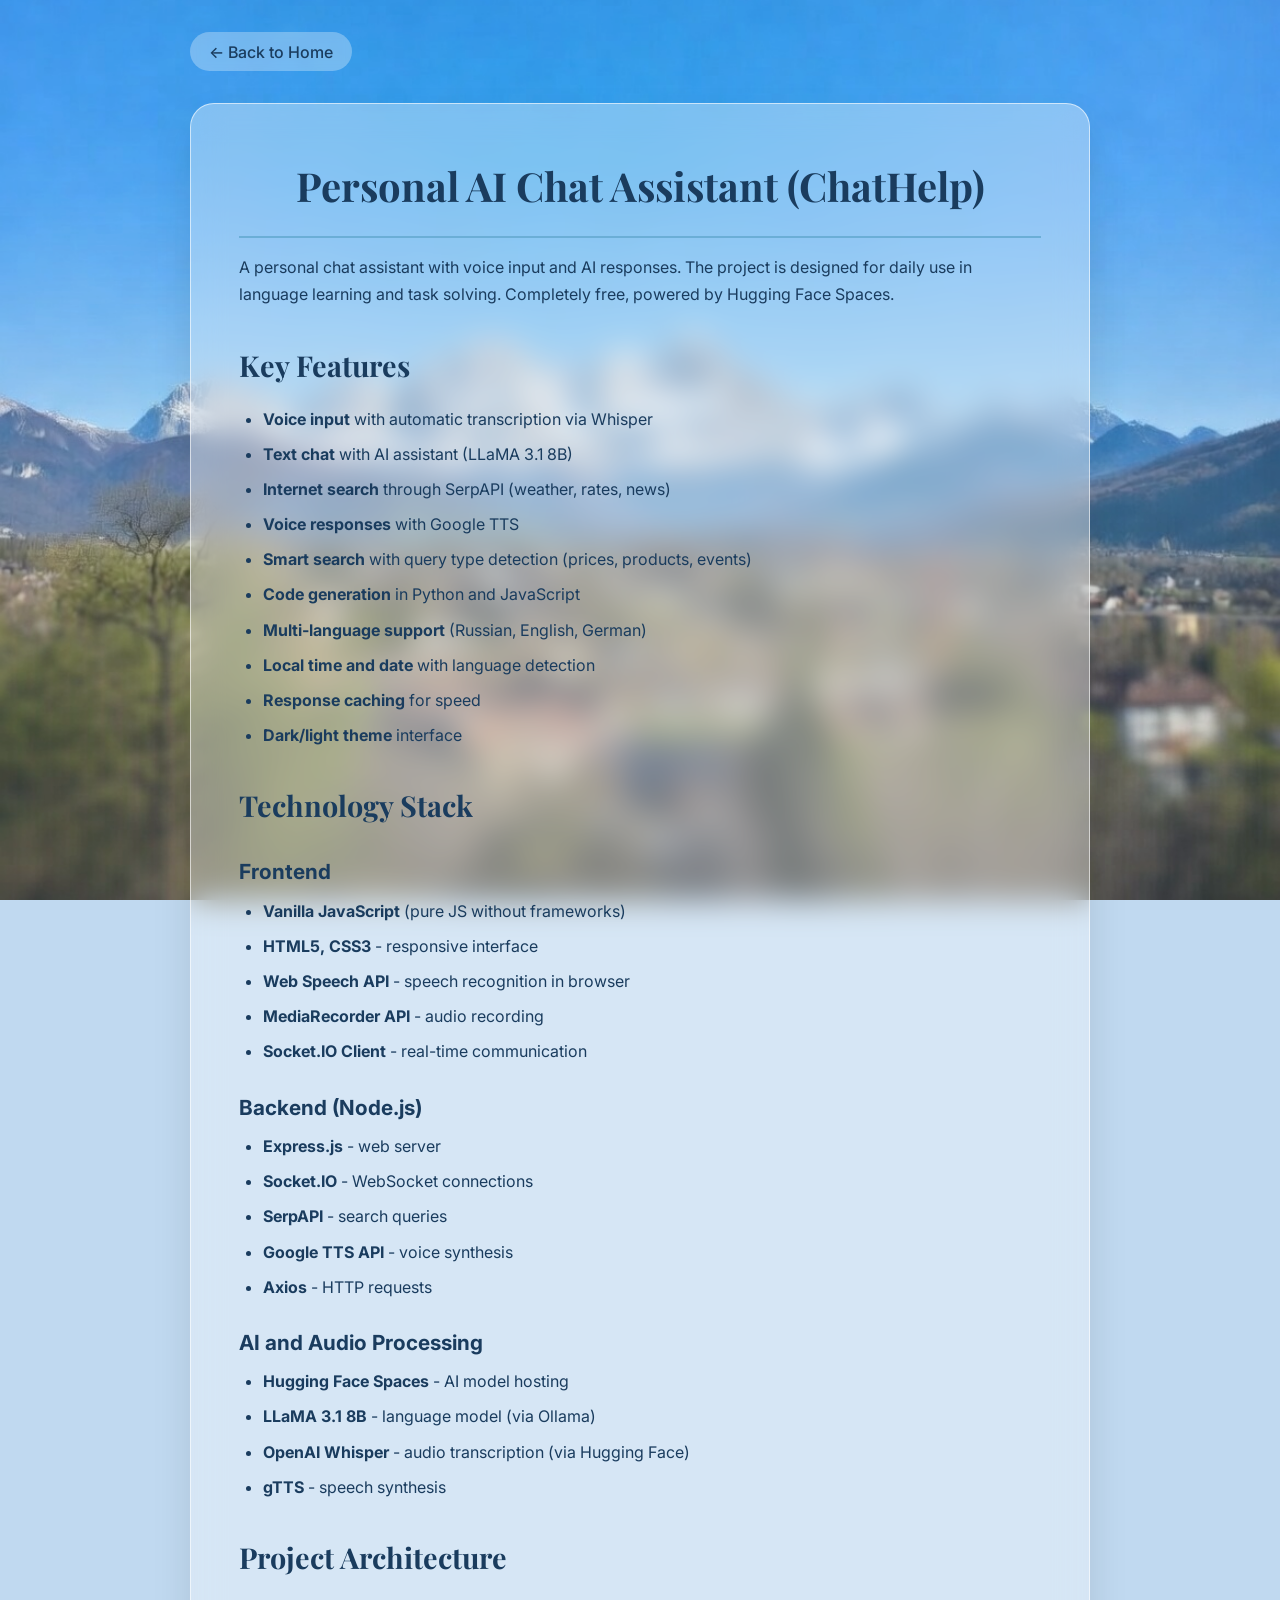
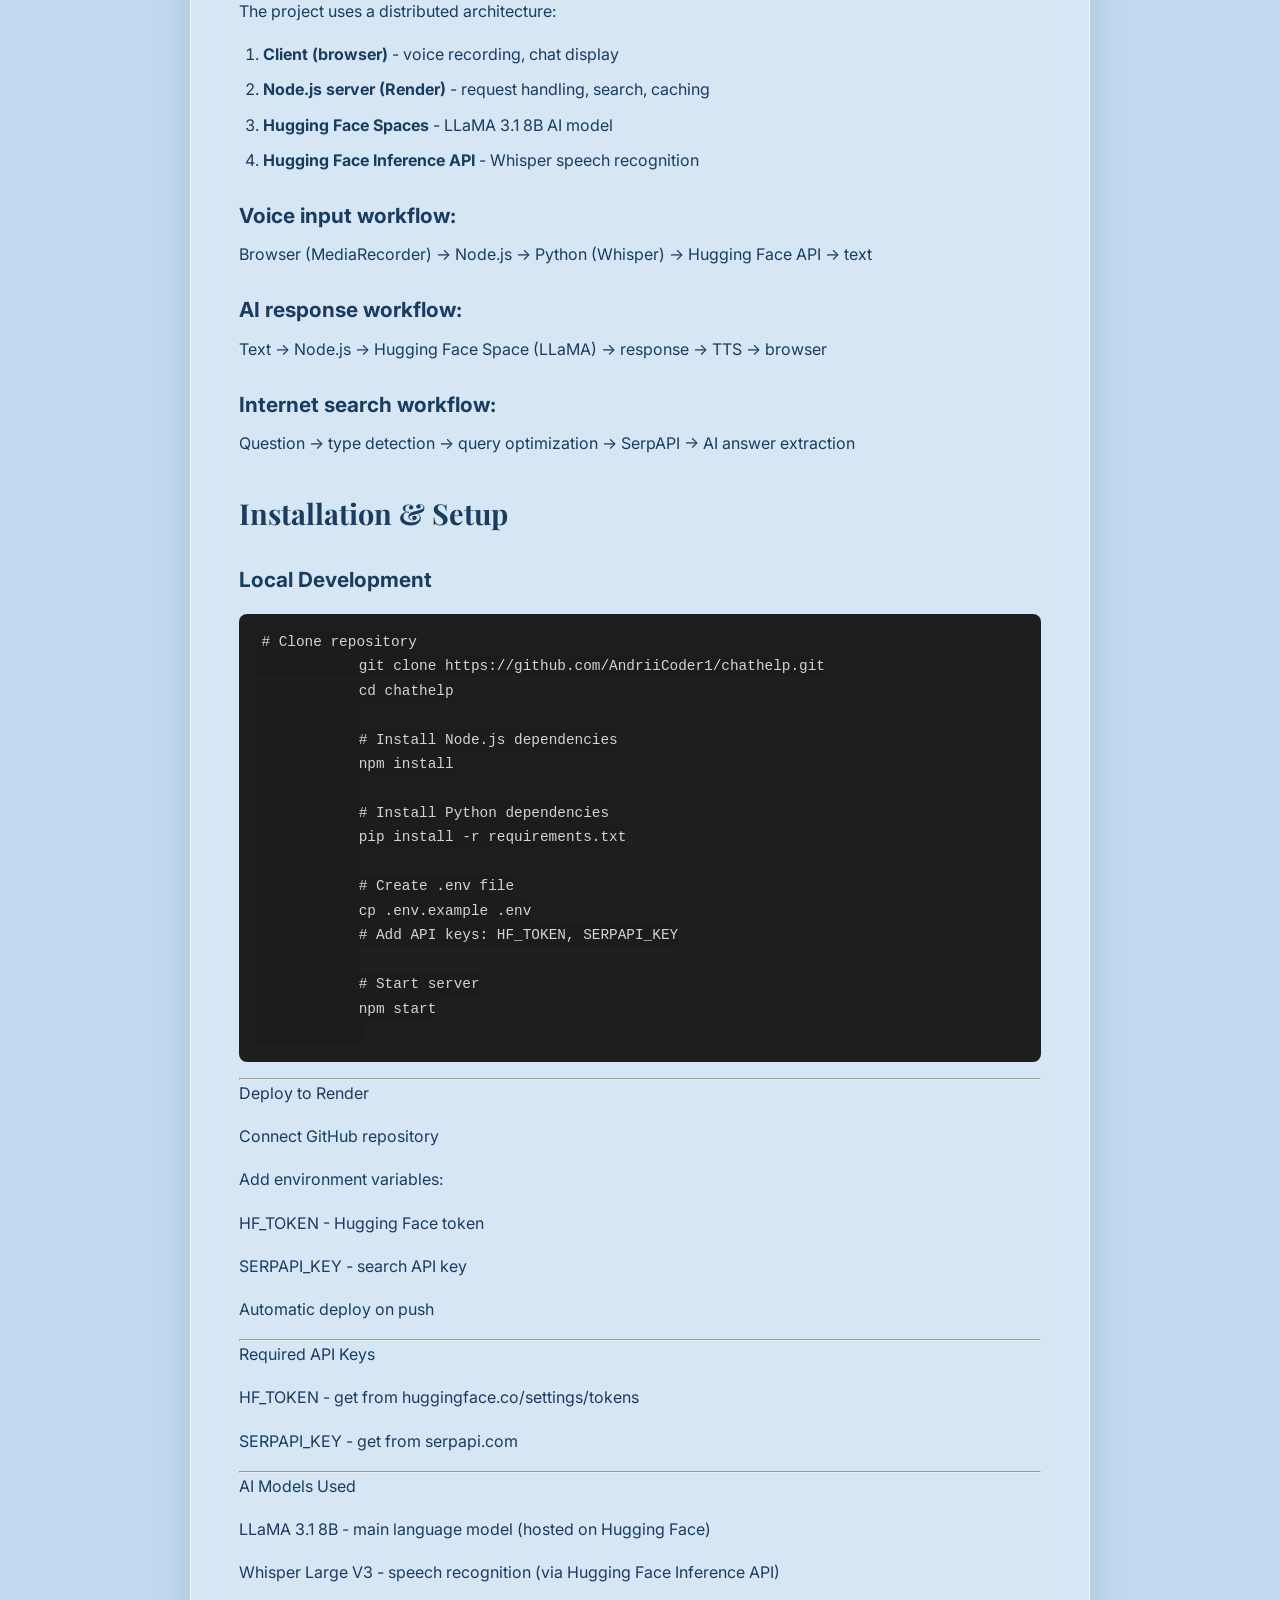
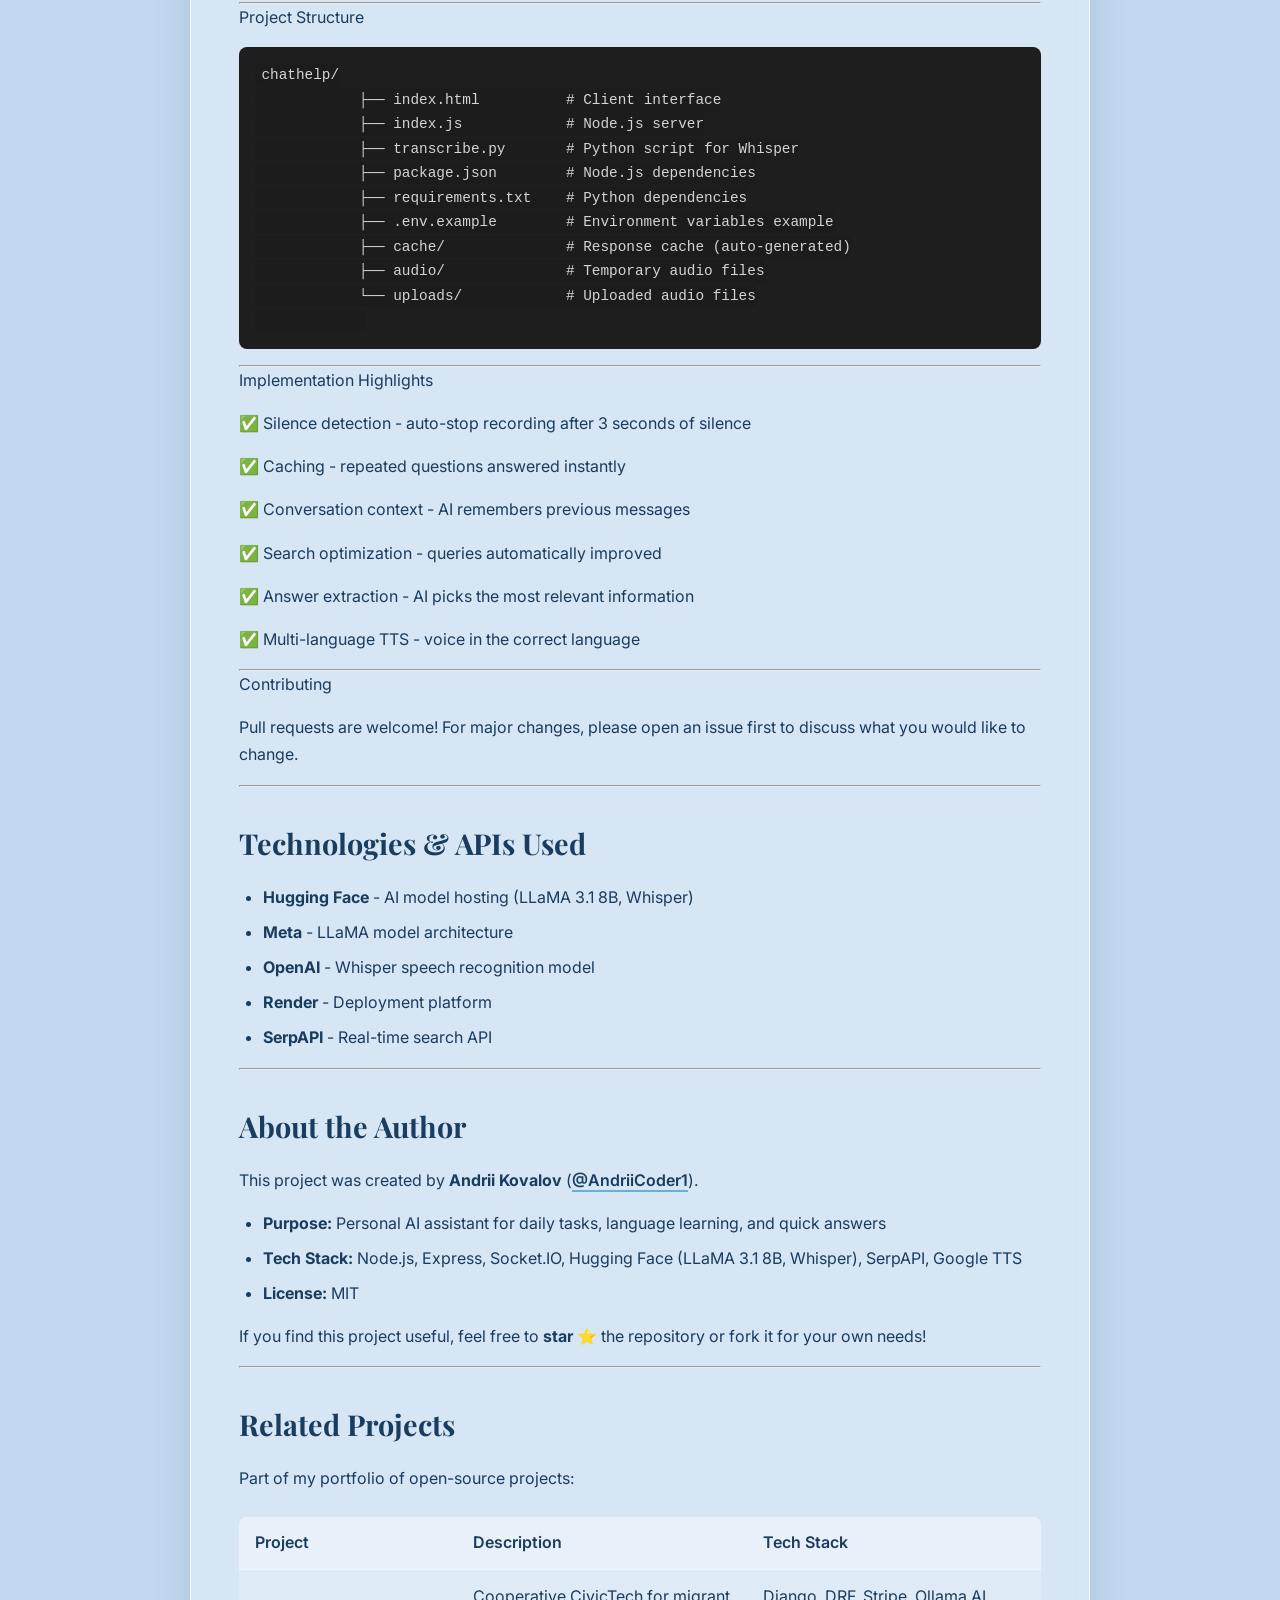
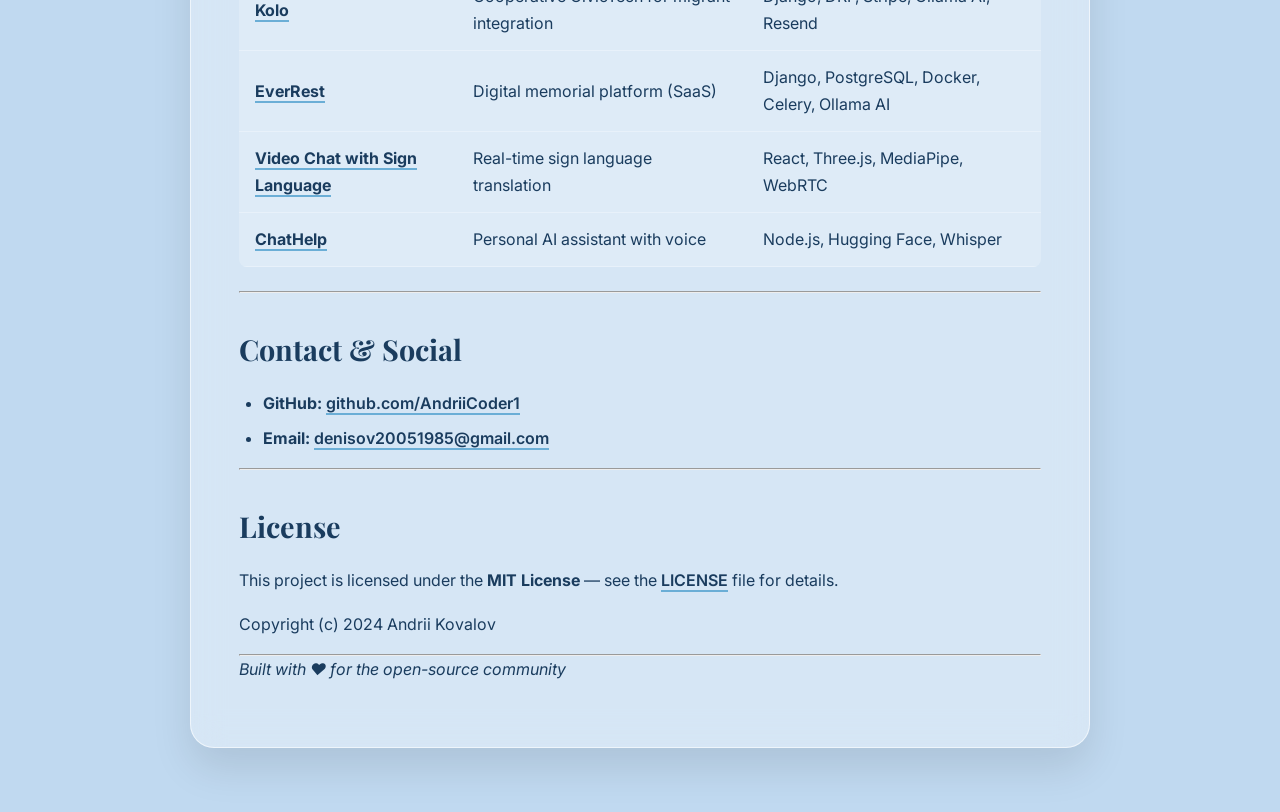
==== project-chathelp.html @ cf8bfc6f "Create project-chathelp.html with initial content Add HTML structure and styles for the project chat" ====
<!DOCTYPE html>
<html lang="en">
<head>
    <meta charset="UTF-8">
    <meta name="viewport" content="width=device-width, initial-scale=1.0">
    <title>Project Name · Andrii Kovalov</title>
    
    <link href="https://fonts.googleapis.com/css2?family=Playfair+Display:wght@400;500;600&family=Inter:wght@300;400;500&display=swap" rel="stylesheet">
    
    <style>
        :root {
            --accent: #6baed6;
            --text: #1a3c5e;
            --text-light: #5a7f9e;
        }

        * { margin:0; padding:0; box-sizing:border-box; }
        body {
            font-family: 'Inter', system-ui, sans-serif;
            color: var(--text);
            min-height: 100vh;
            background: #c0d9f0;
        }

        .mountain-bg {
            position: fixed;
            top: 0; left: 0; width: 100%; height: 100vh;
            background: url('images/mountains-clean.jpg') center bottom / cover no-repeat;
            z-index: 0;
            pointer-events: none;
            opacity: 0.8;
        }

        .content {
            position: relative;
            z-index: 2;
            padding: 2rem 1rem 4rem;
        }

        .container {
            max-width: 900px;
            margin: 0 auto;
        }

        /* Кнопка назад */
        .back-btn {
            display: inline-block;
            margin-bottom: 2rem;
            color: var(--text);
            text-decoration: none;
            font-weight: 500;
            background: rgba(255,255,255,0.3);
            padding: 0.6rem 1.2rem;
            border-radius: 20px;
            backdrop-filter: blur(4px);
            transition: all 0.2s;
        }
        .back-btn:hover {
            background: rgba(255,255,255,0.6);
            transform: translateX(-5px);
        }

        /* Основная карточка */
        .project-container {
            background: rgba(255,255,255,0.35);
            backdrop-filter: blur(16px);
            border-radius: 24px;
            padding: 3rem;
            border: 1px solid rgba(255,255,255,0.6);
            box-shadow: 0 20px 40px rgba(0,0,0,0.1);
            line-height: 1.7;
        }

        /* Стили для Markdown-текста внутри карточки */
        .project-container h1 {
            font-family: 'Playfair Display', serif;
            font-size: 2.5rem;
            margin-bottom: 1rem;
            border-bottom: 2px solid var(--accent);
            padding-bottom: 1rem;
            text-align: center;
        }
        .project-container h2 {
            font-family: 'Playfair Display', serif;
            font-size: 1.8rem;
            margin-top: 2rem;
            margin-bottom: 1rem;
            color: var(--text);
        }
        .project-container h3 {
            font-size: 1.3rem;
            margin-top: 1.5rem;
            margin-bottom: 0.5rem;
        }
        .project-container p { margin-bottom: 1rem; }
        .project-container ul, .project-container ol {
            margin-left: 1.5rem;
            margin-bottom: 1rem;
        }
        .project-container li { margin-bottom: 0.5rem; }
        
        /* Стили для таблиц (характеристики) */
        .project-container table {
            width: 100%;
            border-collapse: collapse;
            margin: 1.5rem 0;
            background: rgba(255,255,255,0.2);
            border-radius: 8px;
            overflow: hidden;
        }
        .project-container th, .project-container td {
            padding: 0.8rem 1rem;
            text-align: left;
            border-bottom: 1px solid rgba(255,255,255,0.3);
        }
        .project-container th {
            background: rgba(255,255,255,0.3);
            font-weight: 600;
        }

        /* Стили для блоков кода */
        .project-container pre {
            background: #1e1e1e;
            color: #d4d4d4;
            padding: 1rem;
            border-radius: 8px;
            overflow-x: auto;
            margin: 1rem 0;
            font-family: 'Courier New', monospace;
            font-size: 0.9rem;
        }
        .project-container code {
            font-family: 'Courier New', monospace;
            background: rgba(0,0,0,0.05);
            padding: 0.2rem 0.4rem;
            border-radius: 4px;
        }

        /* Ссылки */
        .project-container a {
            color: var(--text); 
            font-weight: 600; 
            text-decoration: none;
            border-bottom: 2px solid var(--accent); 
            transition: all 0.2s;
        }
        .project-container a:hover {
            color: var(--accent); 
            border-bottom-color: var(--text); 
        }

        /* Адаптивность для мобильных устройств */
        @media (max-width: 768px) {
            .project-container { 
                padding: 1.5rem 1rem; 
            }
            .project-container h1 { 
                font-size: 2rem; 
            }
            .project-container h2 { 
                font-size: 1.4rem; 
            }
        
            /* Таблицы в телефоне */
            .project-container table {
                display: block; 
                overflow-x: auto; 
                white-space: nowrap; 
                -webkit-overflow-scrolling: touch; 
            }
            
            /* Фон карточки */
            .project-container {
                background: rgba(255, 255, 255, 0.6); 
                backdrop-filter: blur(20px); 
            }
        
            /* Исправляем длинные ссылки */
            .project-container pre {
                white-space: pre; 
                overflow-x: auto;
                -webkit-overflow-scrolling: touch; 
                padding: 1rem; 
                font-size: 0.8rem;
            }
            .project-container code {
                word-break: break-word;
            }
        }
    </style>
</head>
<body>

<div class="mountain-bg"></div>

<div class="content">
    <div class="container">
        <!-- Кнопка Назад -->
        <a href="index.html" class="back-btn">← Back to Home</a>

        <!-- Основной контент -->
        <div class="project-container">
            <h1 id="personal-ai-chat-assistant-chathelp-">Personal AI Chat Assistant (ChatHelp)</h1>
            <p>A personal chat assistant with voice input and AI responses. The project is designed for daily use in language learning and task solving. Completely free, powered by Hugging Face Spaces.</p>
            <h2 id="key-features">Key Features</h2>
            <ul>
            <li><strong>Voice input</strong> with automatic transcription via Whisper</li>
            <li><strong>Text chat</strong> with AI assistant (LLaMA 3.1 8B)</li>
            <li><strong>Internet search</strong> through SerpAPI (weather, rates, news)</li>
            <li><strong>Voice responses</strong> with Google TTS</li>
            <li><strong>Smart search</strong> with query type detection (prices, products, events)</li>
            <li><strong>Code generation</strong> in Python and JavaScript</li>
            <li><strong>Multi-language support</strong> (Russian, English, German)</li>
            <li><strong>Local time and date</strong> with language detection</li>
            <li><strong>Response caching</strong> for speed</li>
            <li><strong>Dark/light theme</strong> interface</li>
            </ul>
            <h2 id="technology-stack">Technology Stack</h2>
            <h3 id="frontend">Frontend</h3>
            <ul>
            <li><strong>Vanilla JavaScript</strong> (pure JS without frameworks)</li>
            <li><strong>HTML5, CSS3</strong> - responsive interface</li>
            <li><strong>Web Speech API</strong> - speech recognition in browser</li>
            <li><strong>MediaRecorder API</strong> - audio recording</li>
            <li><strong>Socket.IO Client</strong> - real-time communication</li>
            </ul>
            <h3 id="backend-node-js-">Backend (Node.js)</h3>
            <ul>
            <li><strong>Express.js</strong> - web server</li>
            <li><strong>Socket.IO</strong> - WebSocket connections</li>
            <li><strong>SerpAPI</strong> - search queries</li>
            <li><strong>Google TTS API</strong> - voice synthesis</li>
            <li><strong>Axios</strong> - HTTP requests</li>
            </ul>
            <h3 id="ai-and-audio-processing">AI and Audio Processing</h3>
            <ul>
            <li><strong>Hugging Face Spaces</strong> - AI model hosting</li>
            <li><strong>LLaMA 3.1 8B</strong> - language model (via Ollama)</li>
            <li><strong>OpenAI Whisper</strong> - audio transcription (via Hugging Face)</li>
            <li><strong>gTTS</strong> - speech synthesis</li>
            </ul>
            <h2 id="project-architecture">Project Architecture</h2>
            <p>The project uses a distributed architecture:</p>
            <ol>
            <li><strong>Client (browser)</strong> - voice recording, chat display</li>
            <li><strong>Node.js server (Render)</strong> - request handling, search, caching</li>
            <li><strong>Hugging Face Spaces</strong> - LLaMA 3.1 8B AI model</li>
            <li><strong>Hugging Face Inference API</strong> - Whisper speech recognition</li>
            </ol>
            <h3 id="voice-input-workflow-">Voice input workflow:</h3>
            <p>Browser (MediaRecorder) → Node.js → Python (Whisper) → Hugging Face API → text</p>
            <h3 id="ai-response-workflow-">AI response workflow:</h3>
            <p>Text → Node.js → Hugging Face Space (LLaMA) → response → TTS → browser</p>
            <h3 id="internet-search-workflow-">Internet search workflow:</h3>
            <p>Question → type detection → query optimization → SerpAPI → AI answer extraction</p>
            <h2 id="installation-setup">Installation &amp; Setup</h2>
            <h3 id="local-development">Local Development</h3>
            <pre><code class="lang-bash"><span class="hljs-meta"># Clone repository</span>
            git clone https:<span class="hljs-comment">//github.com/AndriiCoder1/chathelp.git</span>
            cd chathelp
            
            <span class="hljs-meta"># Install Node.js dependencies</span>
            npm install
            
            <span class="hljs-meta"># Install Python dependencies</span>
            pip install -r requirements.txt
            
            <span class="hljs-meta"># Create .env file</span>
            cp .env.example .env
            <span class="hljs-meta"># Add API keys: HF_TOKEN, SERPAPI_KEY</span>
            
            <span class="hljs-meta"># Start server</span>
            npm start
            </code></pre>
            <hr>
            <p>Deploy to Render</p>
            <p>Connect GitHub repository</p>
            <p>Add environment variables:</p>
            <p>HF_TOKEN - Hugging Face token</p>
            <p>SERPAPI_KEY - search API key</p>
            <p>Automatic deploy on push</p>
            <hr>
            <p> Required API Keys</p>
            <p>HF_TOKEN - get from huggingface.co/settings/tokens</p>
            <p>SERPAPI_KEY - get from serpapi.com</p>
            <hr>
            <p> AI Models Used</p>
            <p>LLaMA 3.1 8B - main language model (hosted on Hugging Face)</p>
            <p>Whisper Large V3 - speech recognition (via Hugging Face Inference API)</p>
            <hr>
            <p> Project Structure</p>
            <pre><code>chathelp/
            ├── <span class="hljs-keyword">index</span>.html          <span class="hljs-meta"># Client interface</span>
            ├── <span class="hljs-keyword">index</span>.js            <span class="hljs-meta"># Node.js server</span>
            ├── transcribe.py       <span class="hljs-meta"># Python script for Whisper</span>
            ├── package.json        <span class="hljs-meta"># Node.js dependencies</span>
            ├── requirements.txt    <span class="hljs-meta"># Python dependencies</span>
            ├── .env.example        <span class="hljs-meta"># Environment variables example</span>
            ├── cache/              <span class="hljs-meta"># Response cache (auto-generated)</span>
            ├── audio/              <span class="hljs-meta"># Temporary audio files</span>
            └── uploads/            <span class="hljs-meta"># Uploaded audio files</span>
            </code></pre><hr>
            <p> Implementation Highlights</p>
            <p>✅ Silence detection - auto-stop recording after 3 seconds of silence</p>
            <p>✅ Caching - repeated questions answered instantly</p>
            <p>✅ Conversation context - AI remembers previous messages</p>
            <p>✅ Search optimization - queries automatically improved</p>
            <p>✅ Answer extraction - AI picks the most relevant information</p>
            <p>✅ Multi-language TTS - voice in the correct language</p>
            <hr>
            <p> Contributing</p>
            <p>Pull requests are welcome! For major changes, please open an issue first to discuss what you would like to change.</p>
            <hr>
            <h2 id="technologies-apis-used">Technologies &amp; APIs Used</h2>
            <ul>
            <li><strong>Hugging Face</strong> - AI model hosting (LLaMA 3.1 8B, Whisper)</li>
            <li><strong>Meta</strong> - LLaMA model architecture</li>
            <li><strong>OpenAI</strong> - Whisper speech recognition model</li>
            <li><strong>Render</strong> - Deployment platform</li>
            <li><strong>SerpAPI</strong> - Real-time search API</li>
            </ul>
            <hr>
            <h2 id="about-the-author">About the Author</h2>
            <p>This project was created by <strong>Andrii Kovalov</strong> (<a href="https://github.com/AndriiCoder1">@AndriiCoder1</a>).</p>
            <ul>
            <li><strong>Purpose:</strong> Personal AI assistant for daily tasks, language learning, and quick answers</li>
            <li><strong>Tech Stack:</strong> Node.js, Express, Socket.IO, Hugging Face (LLaMA 3.1 8B, Whisper), SerpAPI, Google TTS</li>
            <li><strong>License:</strong> MIT</li>
            </ul>
            <p>If you find this project useful, feel free to <strong>star ⭐</strong> the repository or fork it for your own needs!</p>
            <hr>
            <h2 id="related-projects">Related Projects</h2>
            <p>Part of my portfolio of open-source projects:</p>
            <table>
            <thead>
            <tr>
            <th>Project</th>
            <th>Description</th>
            <th>Tech Stack</th>
            </tr>
            </thead>
            <tbody>
            <tr>
            <td><a href="https://github.com/AndriiCoder1/kolo"><strong>Kolo</strong></a></td>
            <td>Cooperative CivicTech for migrant integration</td>
            <td>Django, DRF, Stripe, Ollama AI, Resend</td>
            </tr>
            <tr>
            <td><a href="https://github.com/AndriiCoder1/copy_everest"><strong>EverRest</strong></a></td>
            <td>Digital memorial platform (SaaS)</td>
            <td>Django, PostgreSQL, Docker, Celery, Ollama AI</td>
            </tr>
            <tr>
            <td><a href="https://github.com/AndriiCoder1/video-chat"><strong>Video Chat with Sign Language</strong></a></td>
            <td>Real-time sign language translation</td>
            <td>React, Three.js, MediaPipe, WebRTC</td>
            </tr>
            <tr>
            <td><a href="https://github.com/AndriiCoder1/chathelp"><strong>ChatHelp</strong></a></td>
            <td>Personal AI assistant with voice</td>
            <td>Node.js, Hugging Face, Whisper</td>
            </tr>
            </tbody>
            </table>
            <hr>
            <h2 id="contact-social">Contact &amp; Social</h2>
            <ul>
            <li><strong>GitHub:</strong> <a href="https://github.com/AndriiCoder1">github.com/AndriiCoder1</a></li>
            <li><strong>Email:</strong> <a href="mailto:denisov20051985@gmail.com">denisov20051985@gmail.com</a></li>
            </ul>
            <hr>
            <h2 id="license">License</h2>
            <p>This project is licensed under the <strong>MIT License</strong> — see the <a href="LICENSE">LICENSE</a> file for details.</p>
            <p>Copyright (c) 2024 Andrii Kovalov</p>
            <hr>
            <p><em>Built with ❤️ for the open-source community</em></p>
        </div>
    </div>
</div>

</body>
</html>
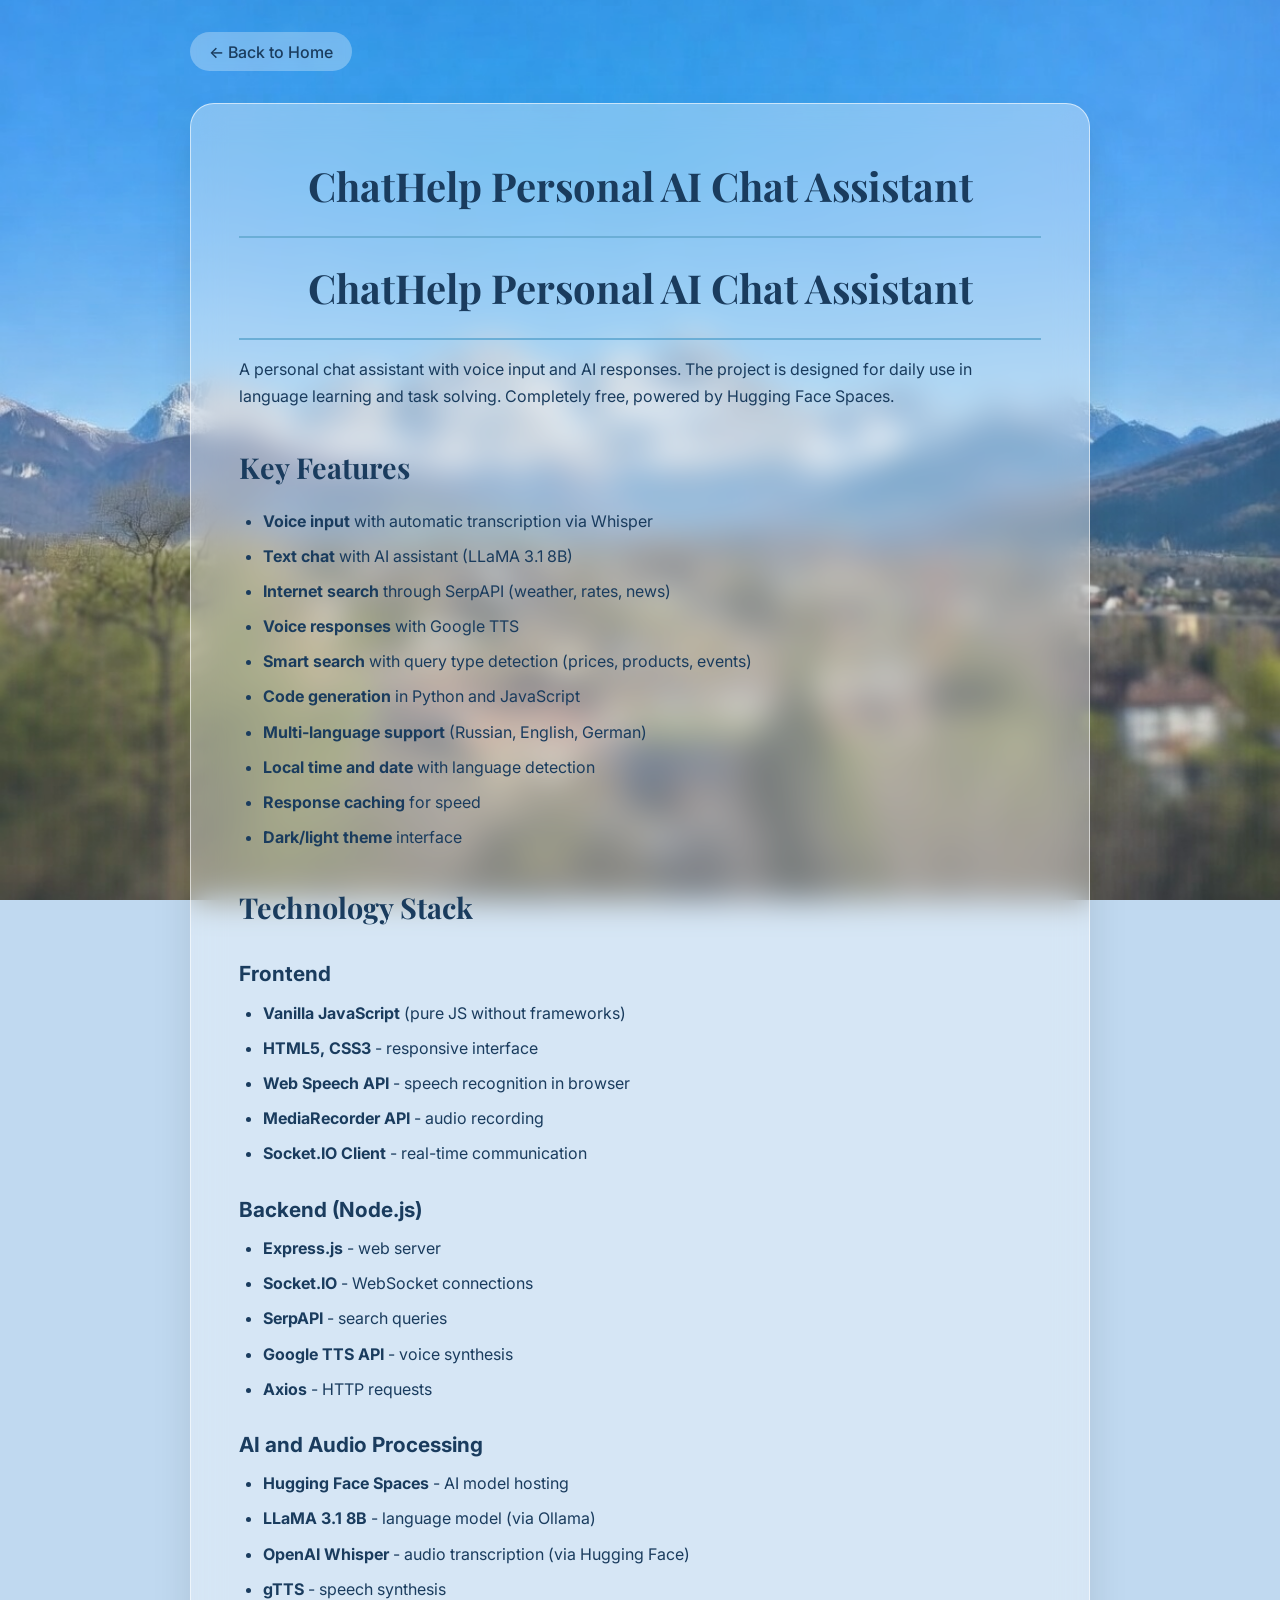
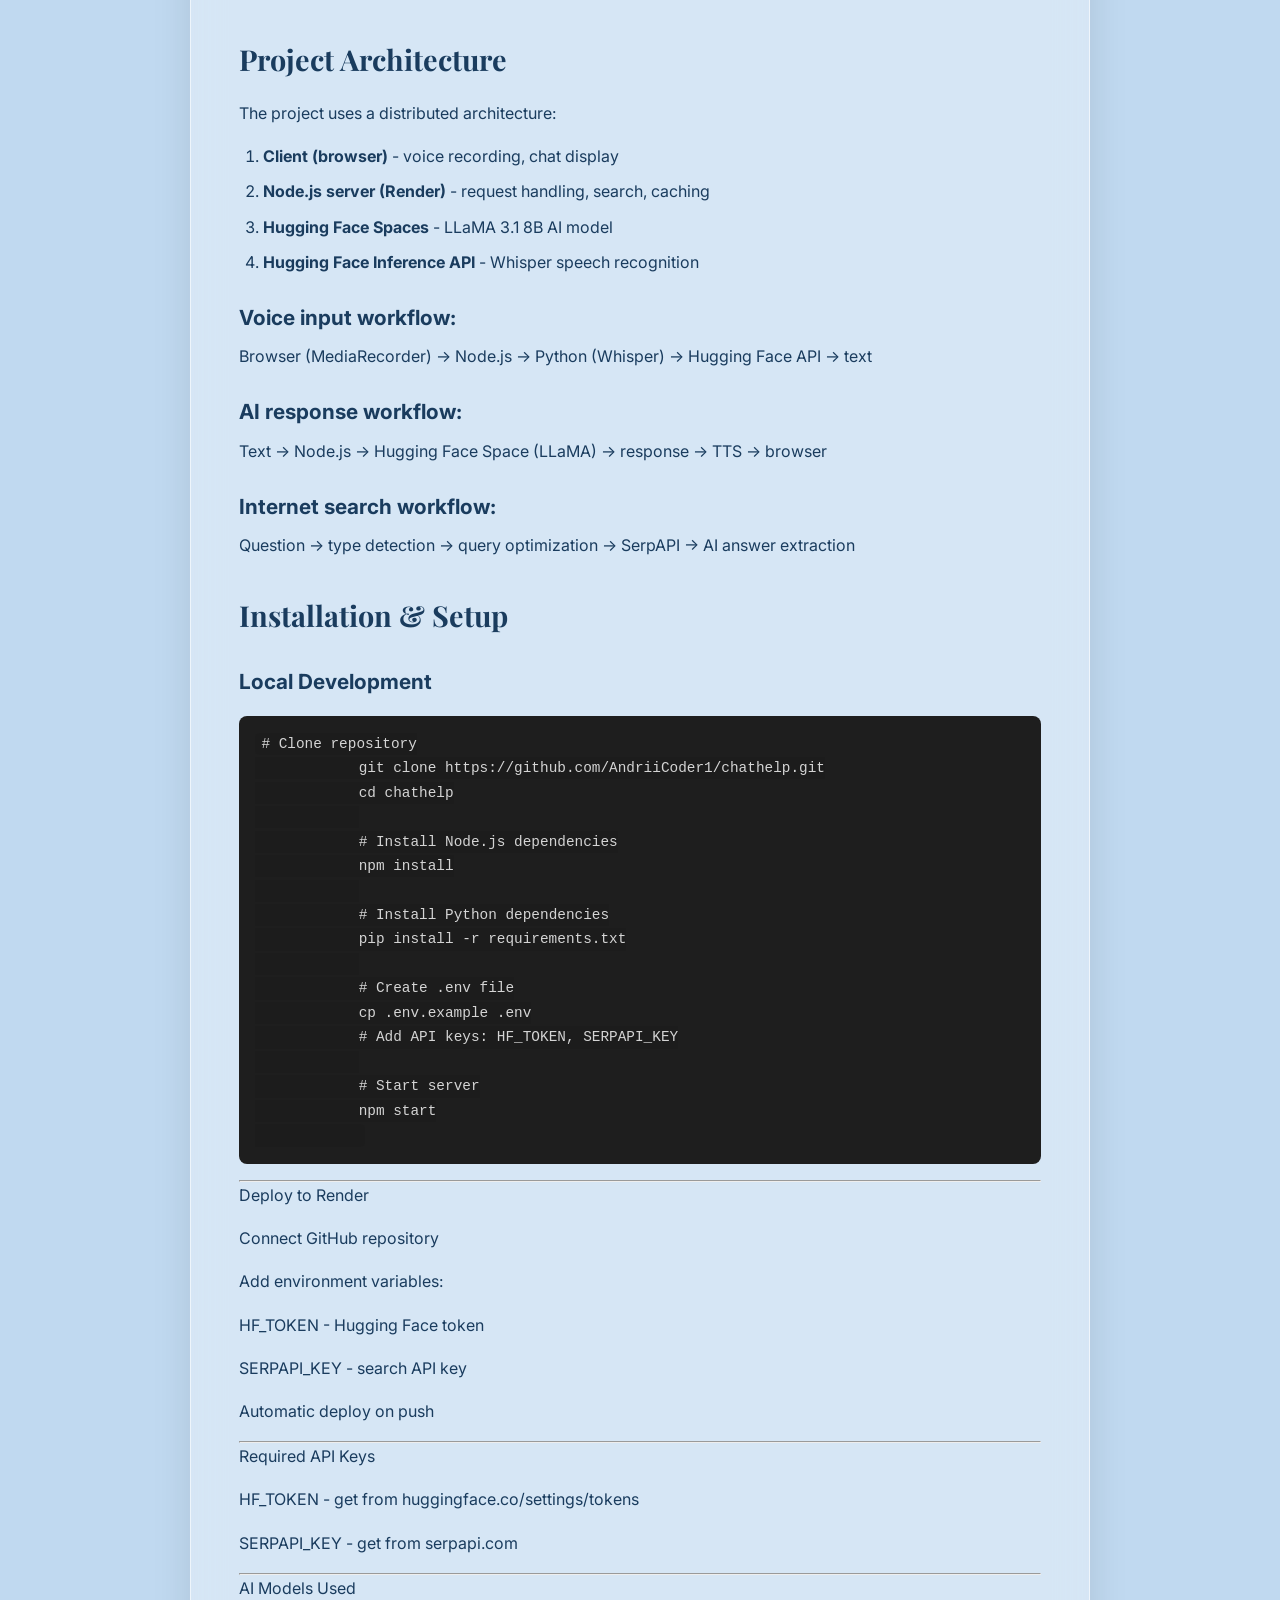
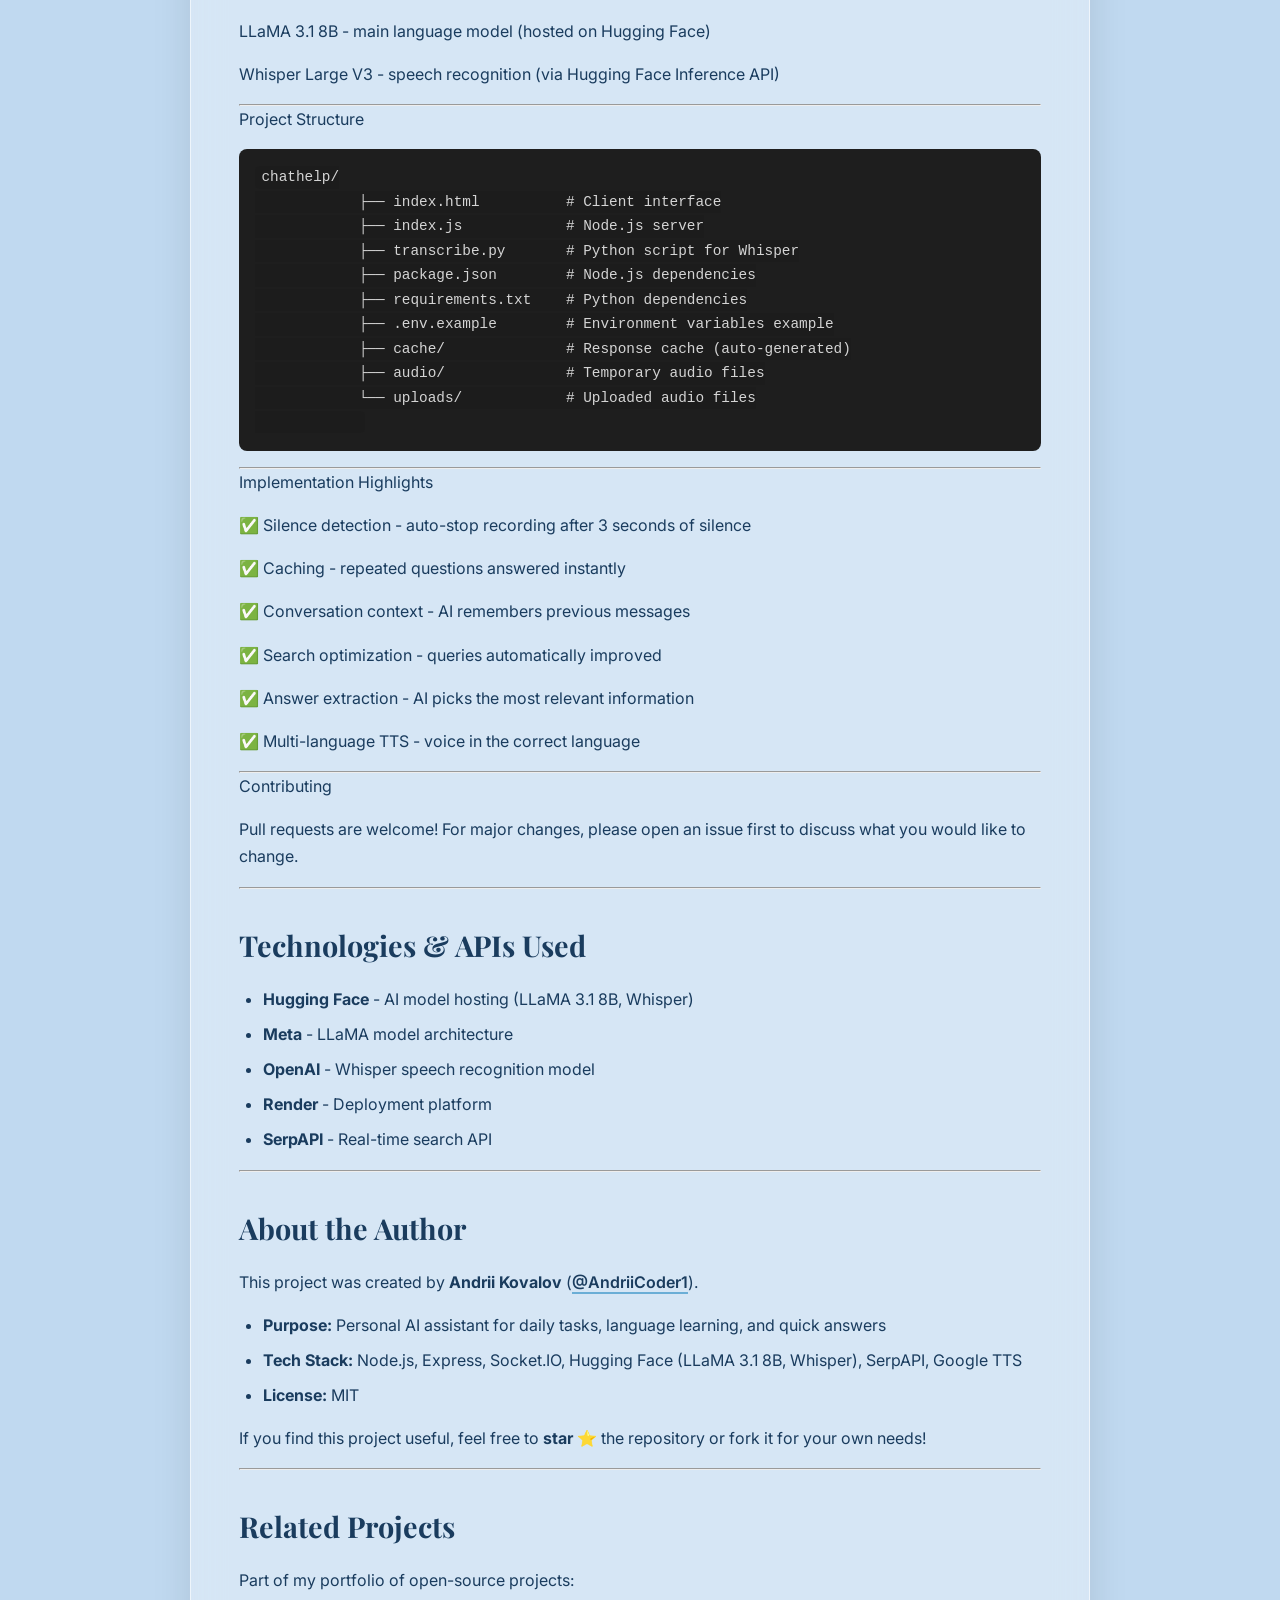
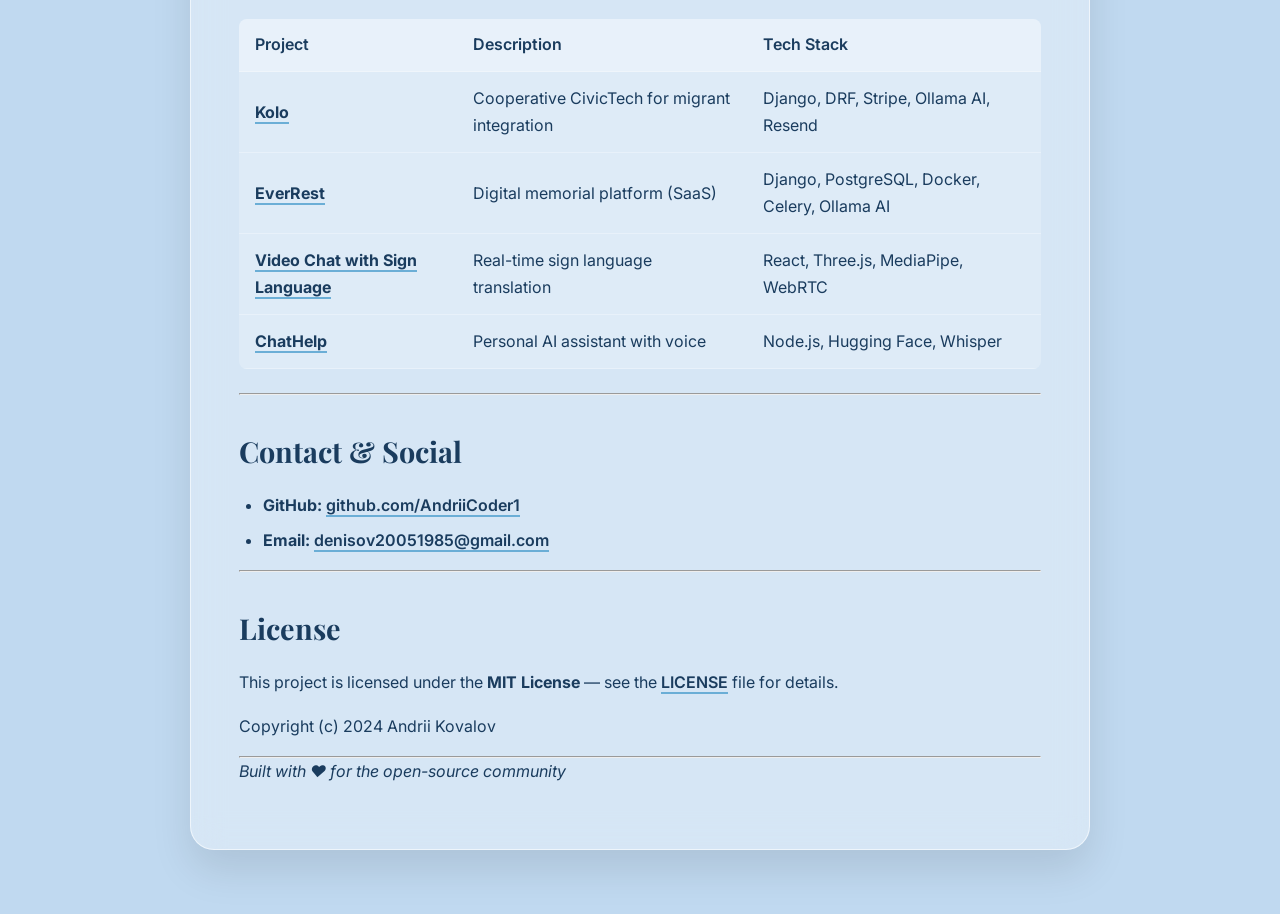
==== commit d5171626: "Update header for ChatHelp Personal AI Chat Assistant" ====
--- a/project-chathelp.html
+++ b/project-chathelp.html
@@ -200,7 +200,8 @@
 
         <!-- Основной контент -->
         <div class="project-container">
-            <h1 id="personal-ai-chat-assistant-chathelp-">Personal AI Chat Assistant (ChatHelp)</h1>
+            <h1>ChatHelp Personal AI Chat Assistant</h1>
+            <h1 id="personal-ai-chat-assistant-chathelp-">ChatHelp Personal AI Chat Assistant</h1>
             <p>A personal chat assistant with voice input and AI responses. The project is designed for daily use in language learning and task solving. Completely free, powered by Hugging Face Spaces.</p>
             <h2 id="key-features">Key Features</h2>
             <ul>
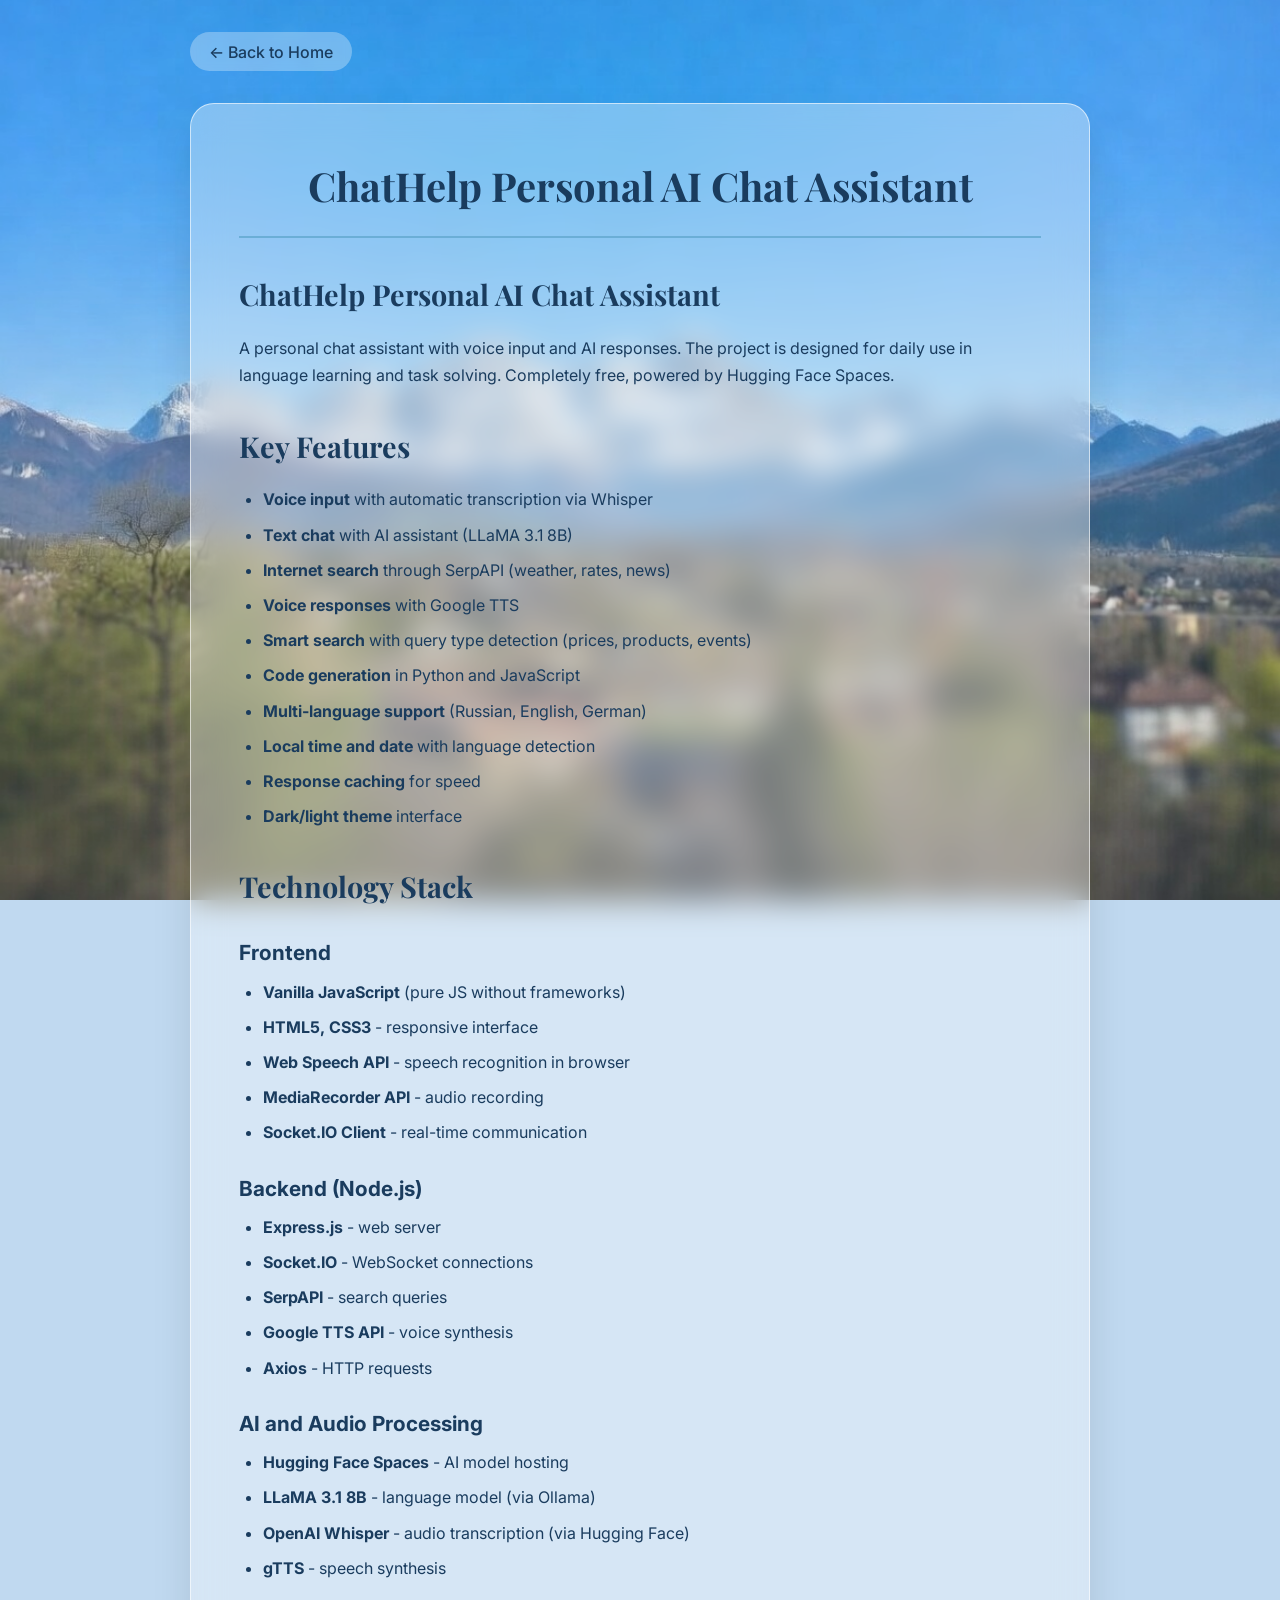
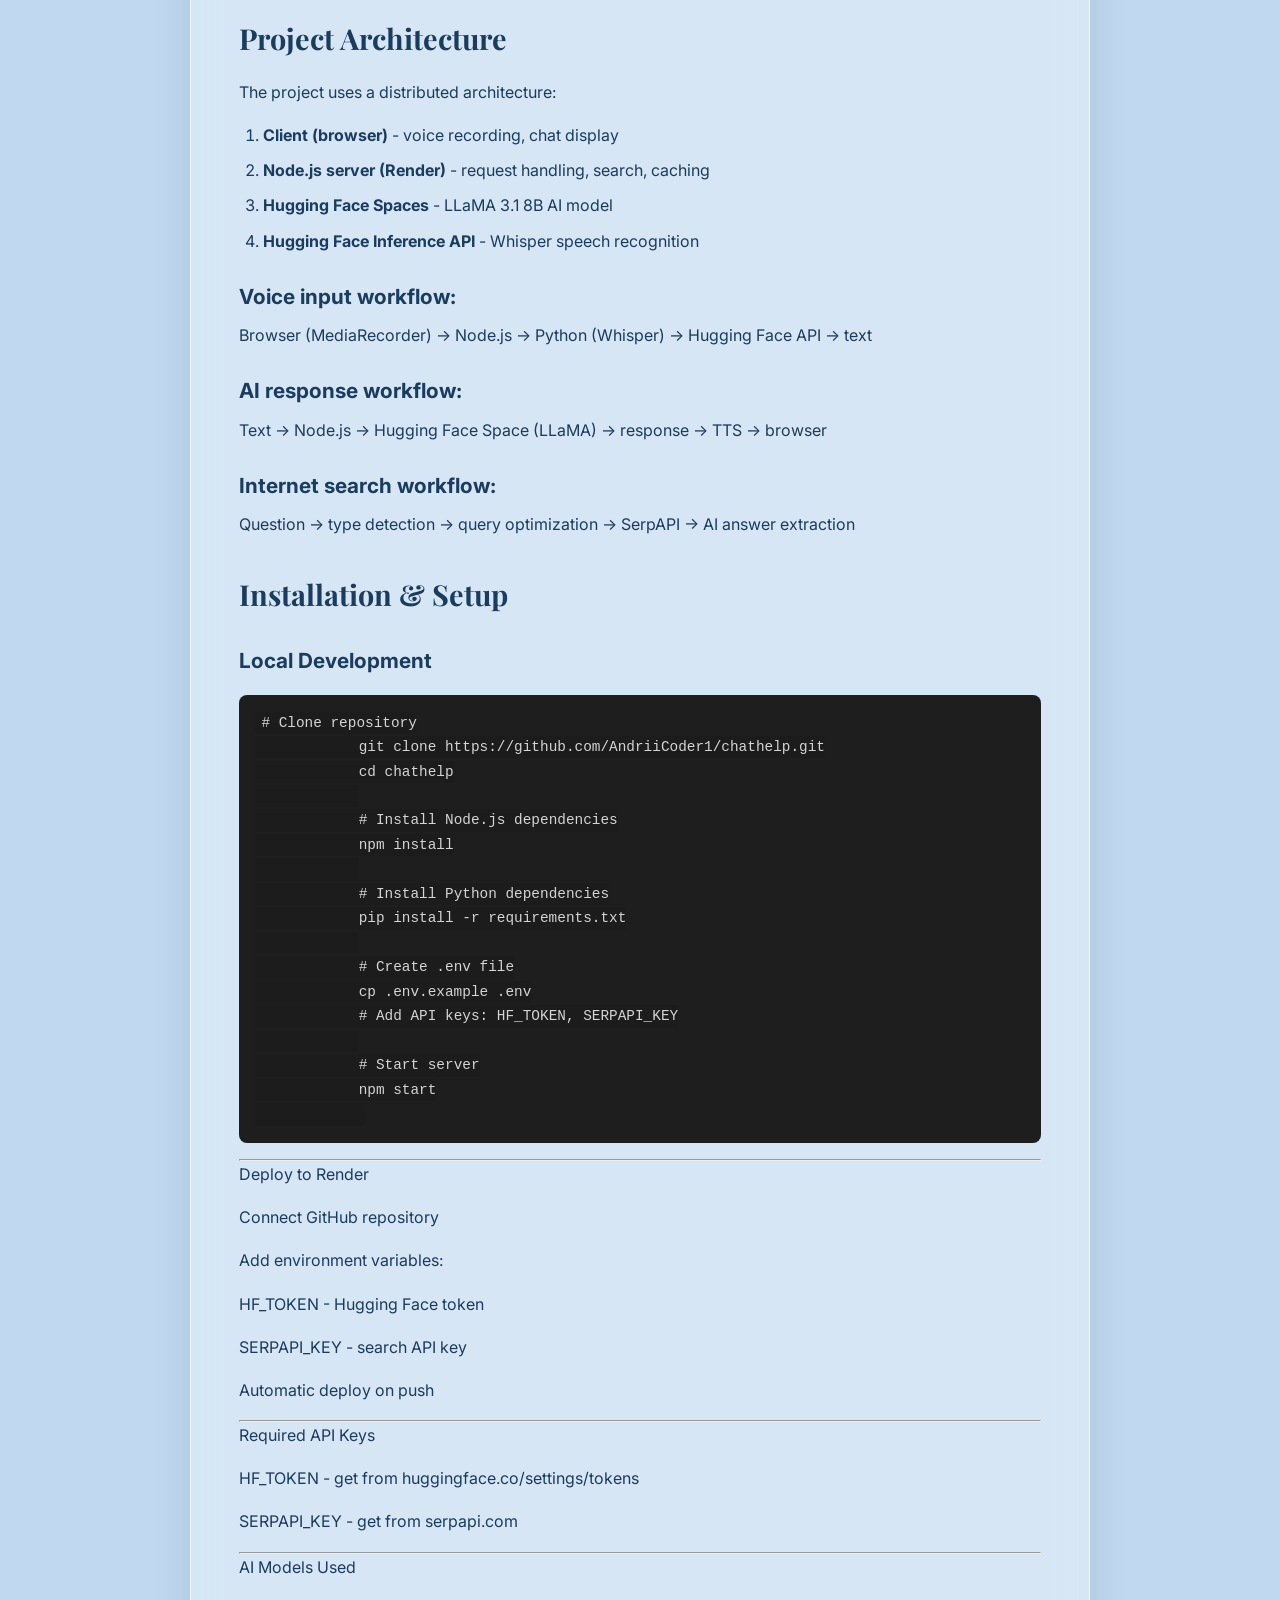
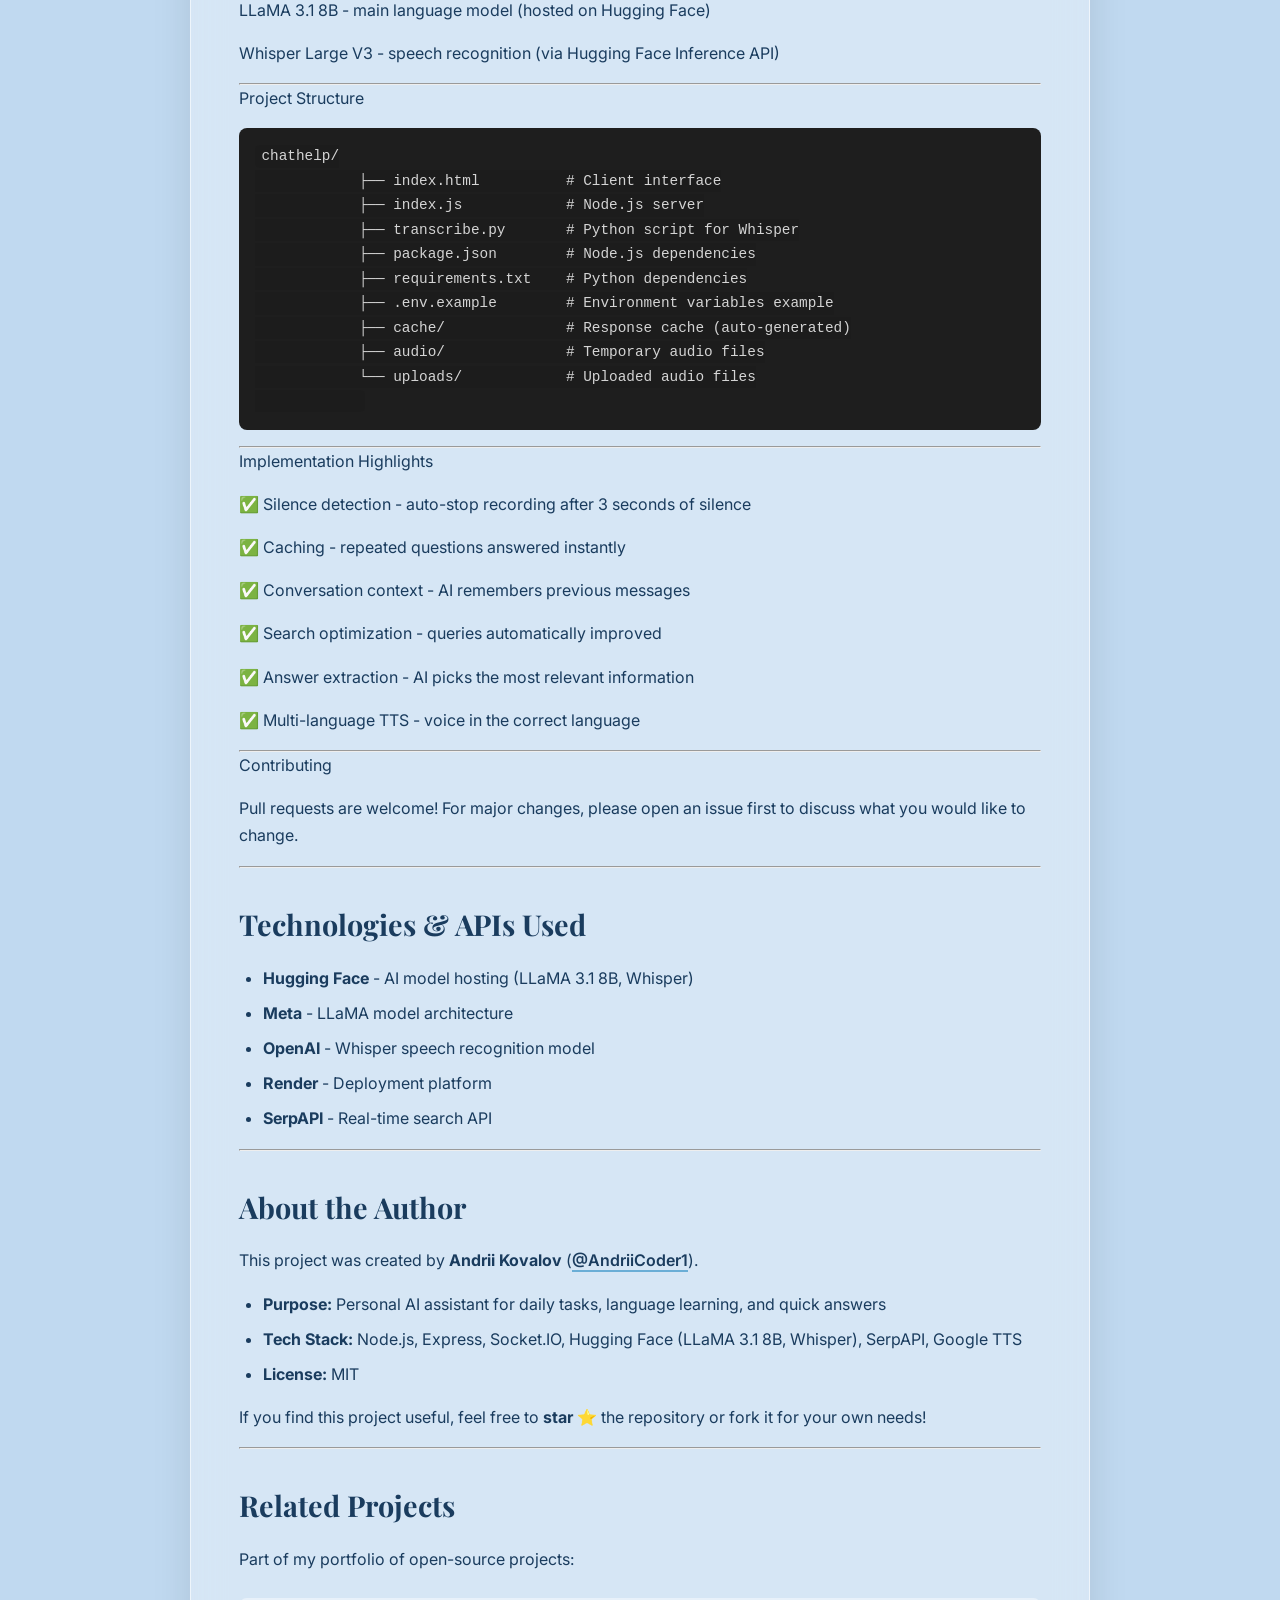
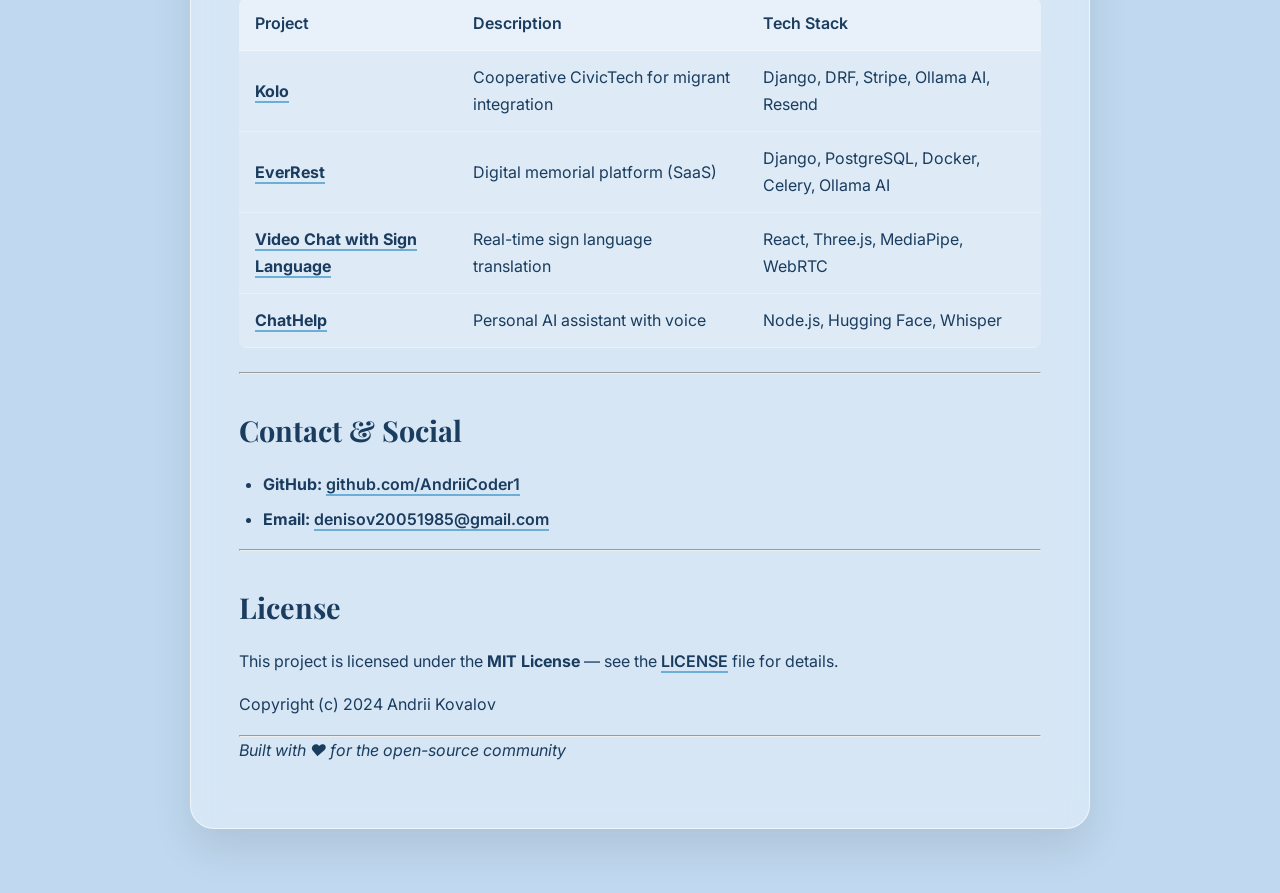
==== commit 441ddb98: "Change main heading to subheading in HTML" ====
--- a/project-chathelp.html
+++ b/project-chathelp.html
@@ -201,7 +201,7 @@
         <!-- Основной контент -->
         <div class="project-container">
             <h1>ChatHelp Personal AI Chat Assistant</h1>
-            <h1 id="personal-ai-chat-assistant-chathelp-">ChatHelp Personal AI Chat Assistant</h1>
+            <h2 id="personal-ai-chat-assistant-chathelp-">ChatHelp Personal AI Chat Assistant</h2>
             <p>A personal chat assistant with voice input and AI responses. The project is designed for daily use in language learning and task solving. Completely free, powered by Hugging Face Spaces.</p>
             <h2 id="key-features">Key Features</h2>
             <ul>
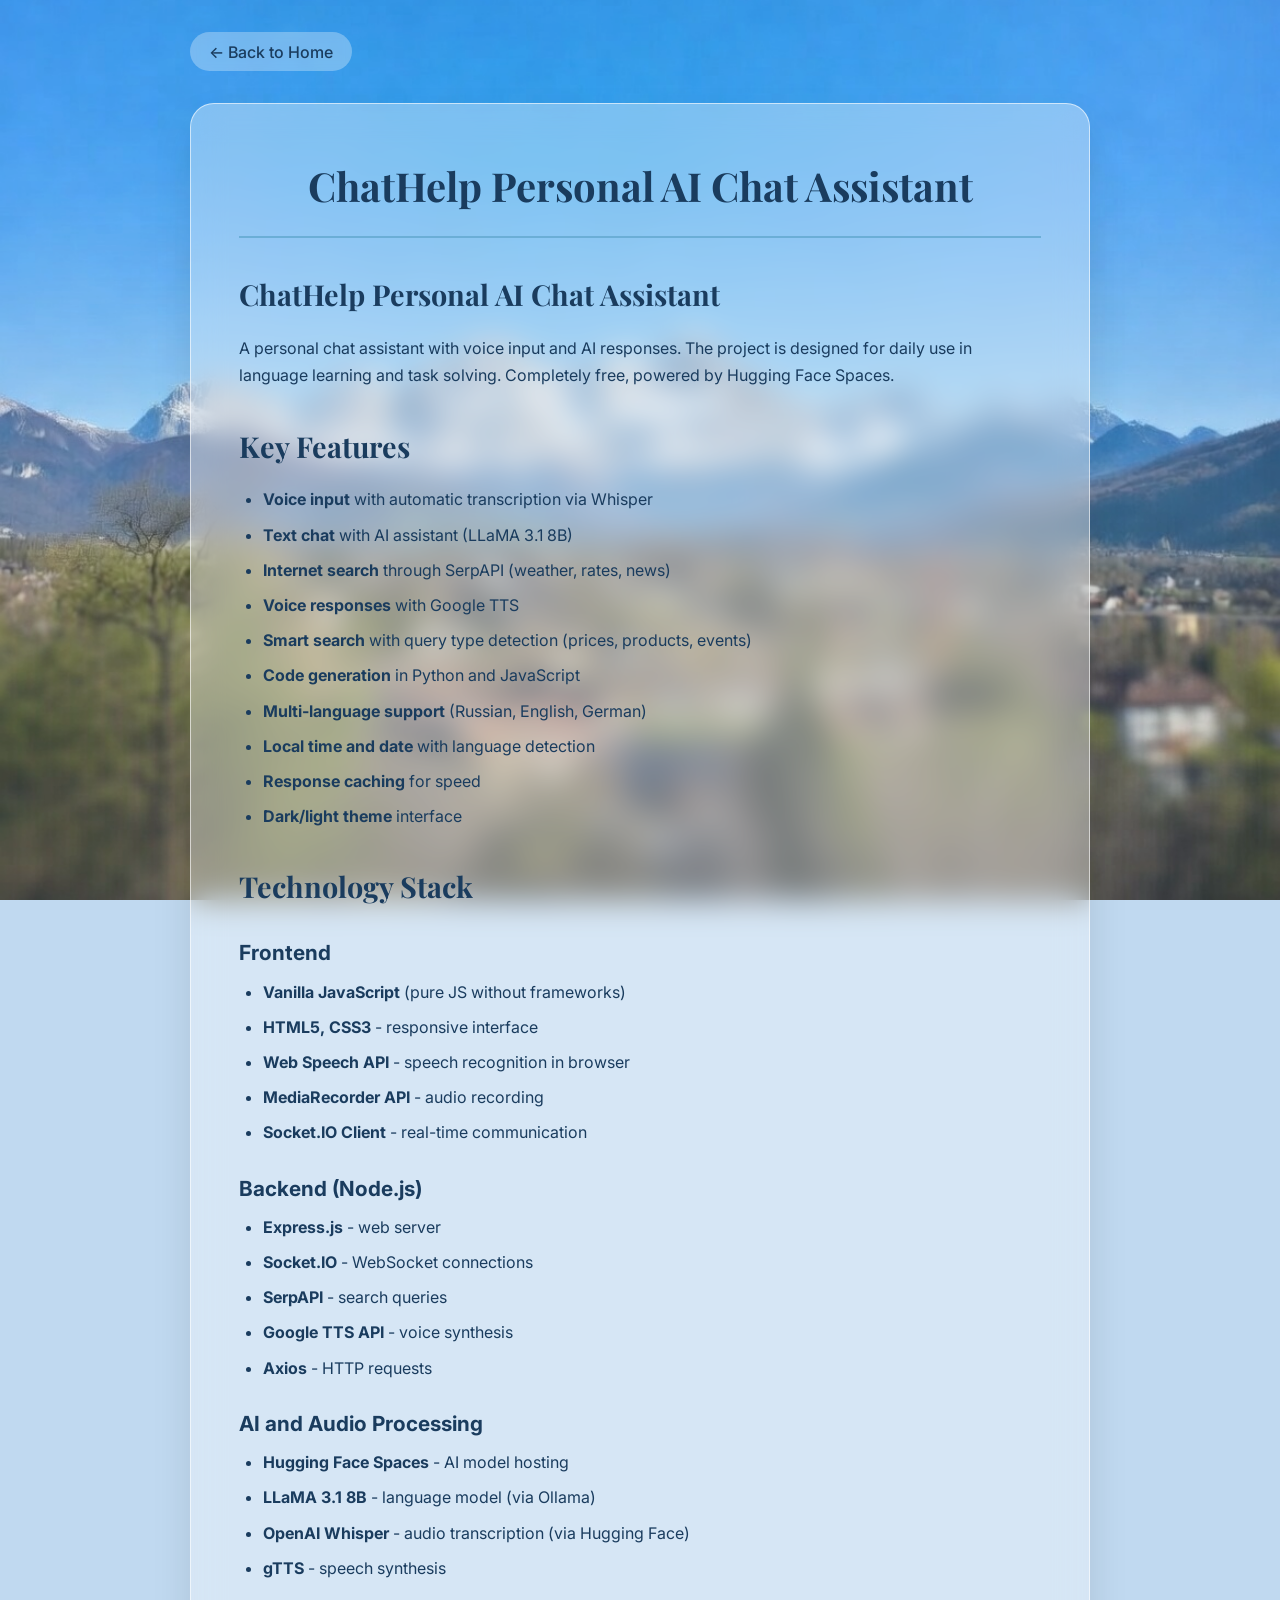
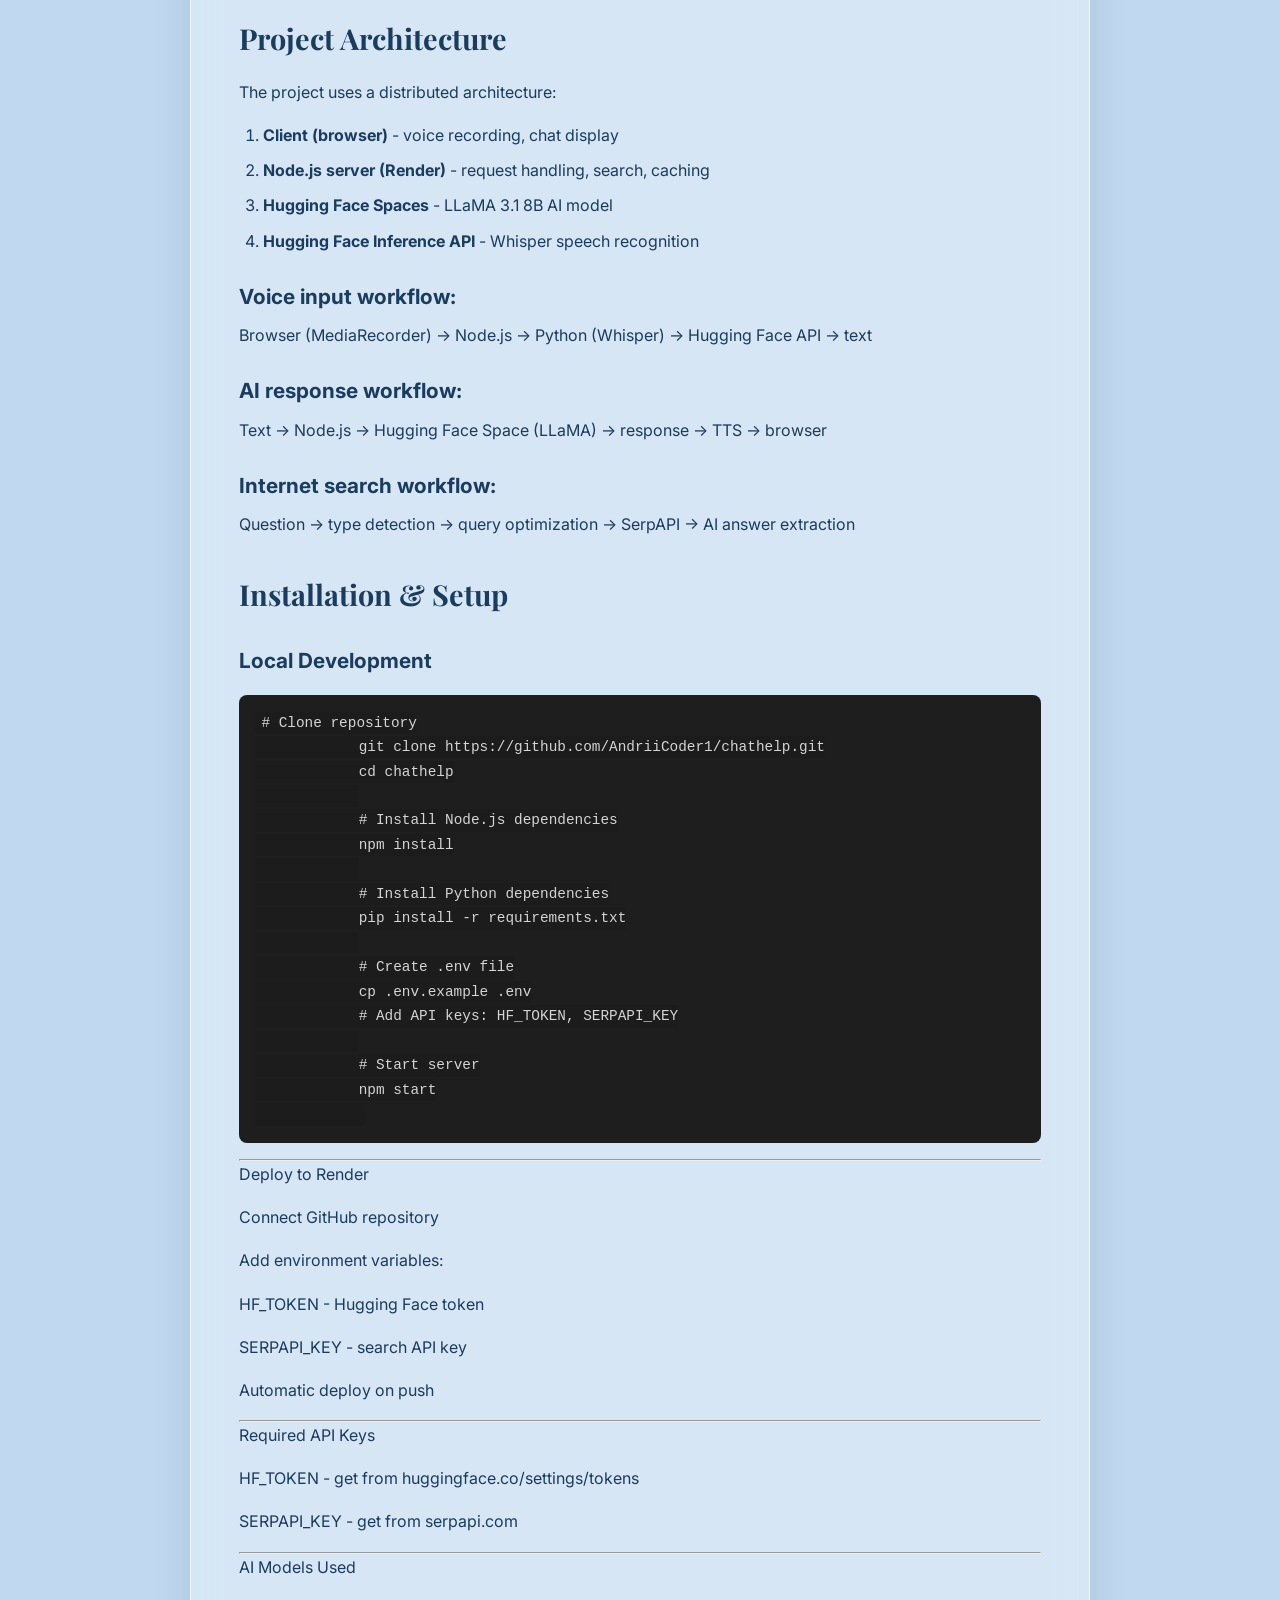
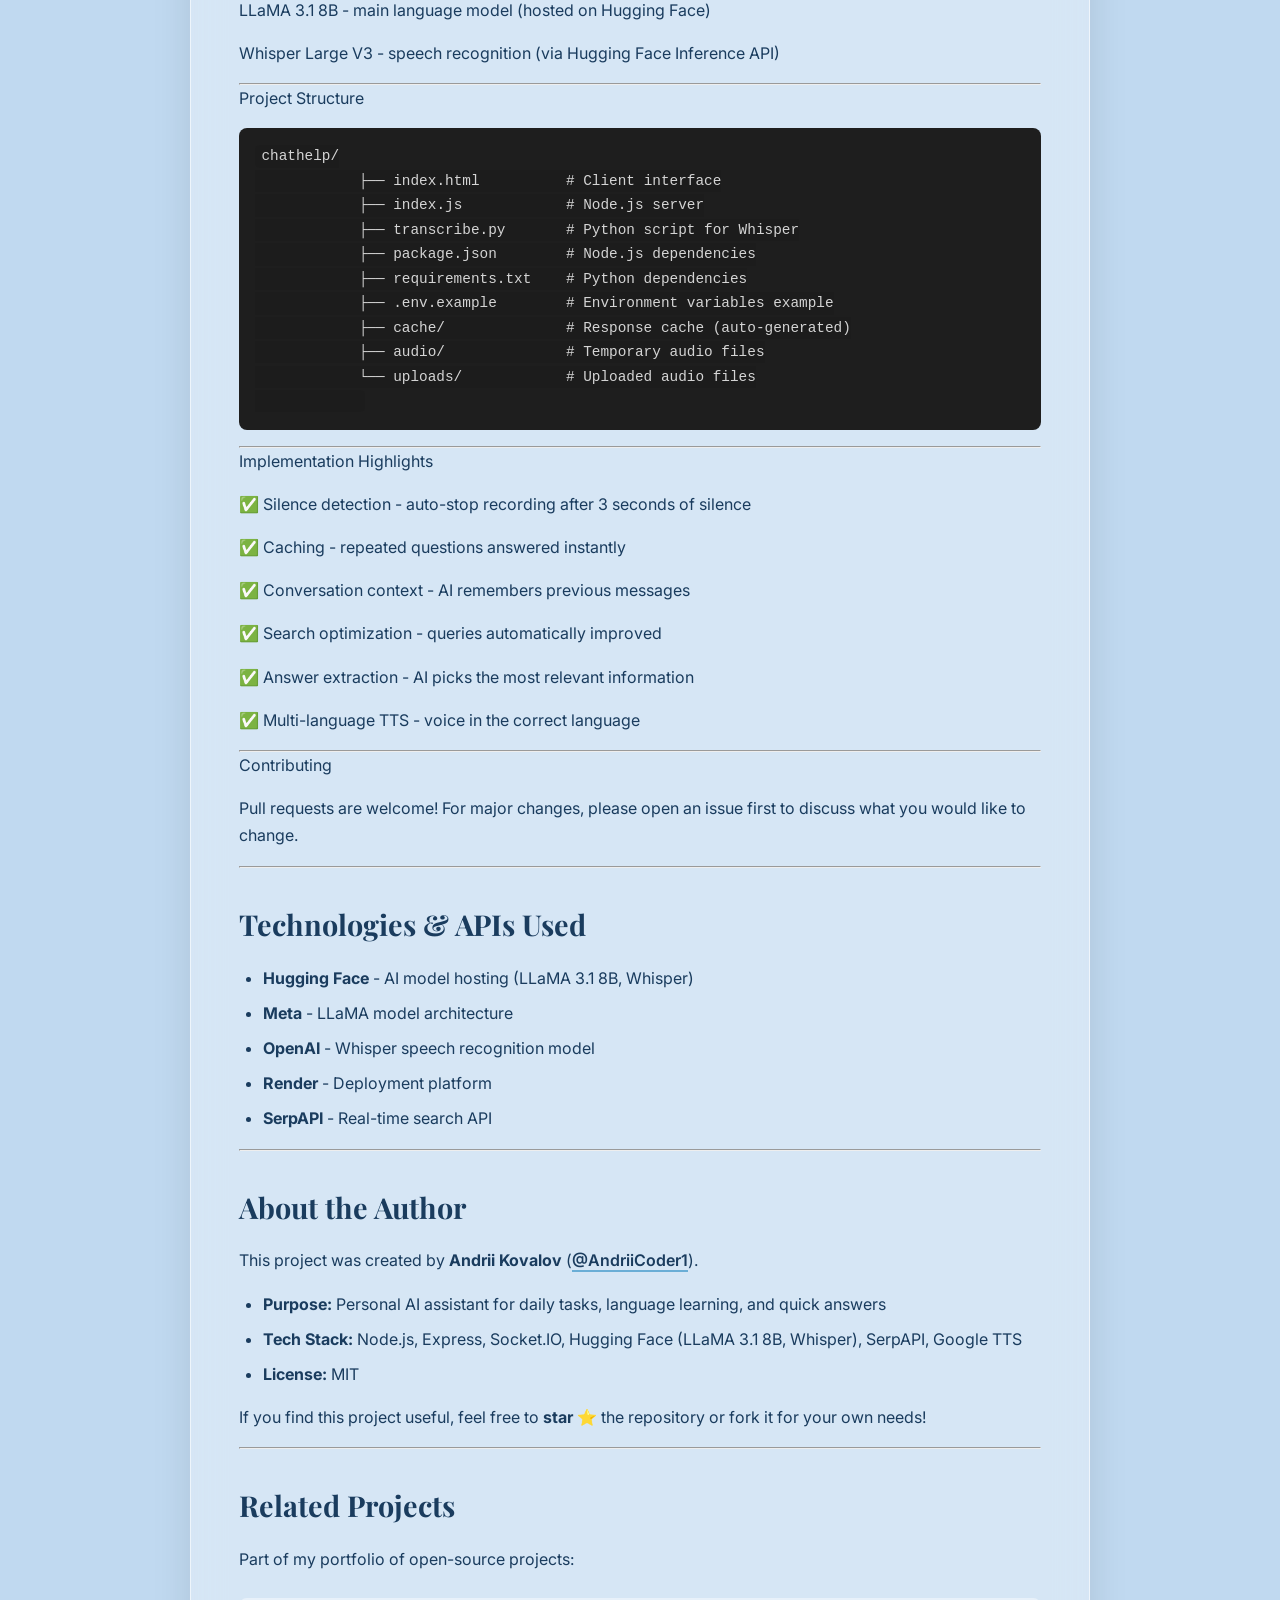
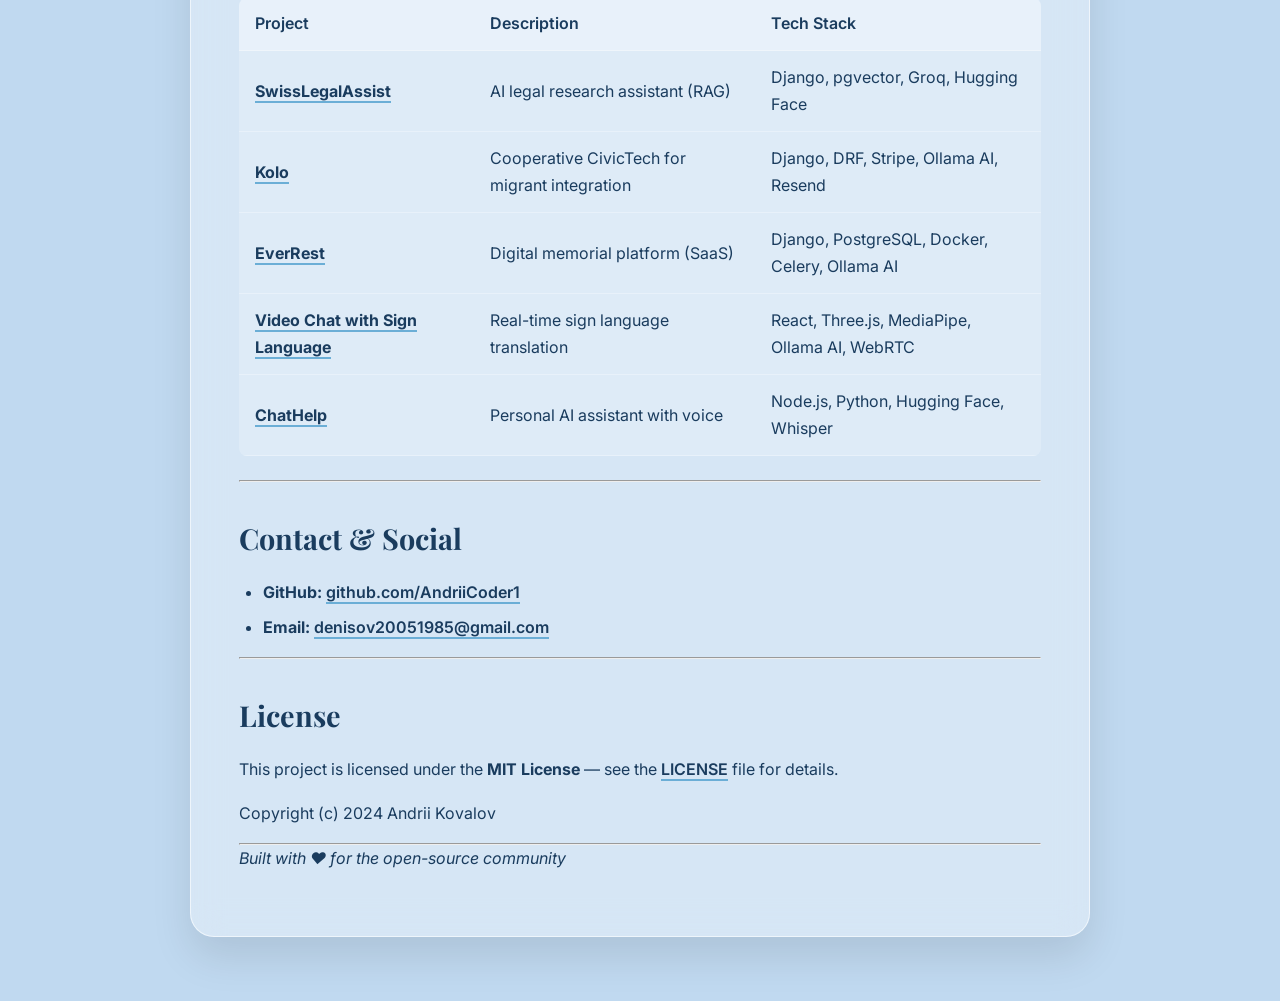
==== commit dcd7b3c7: "Add SwissLegalAssist project to tech stack" ====
--- a/project-chathelp.html
+++ b/project-chathelp.html
@@ -341,27 +341,32 @@
             </tr>
             </thead>
             <tbody>
-            <tr>
-            <td><a href="https://github.com/AndriiCoder1/kolo"><strong>Kolo</strong></a></td>
-            <td>Cooperative CivicTech for migrant integration</td>
-            <td>Django, DRF, Stripe, Ollama AI, Resend</td>
-            </tr>
-            <tr>
-            <td><a href="https://github.com/AndriiCoder1/copy_everest"><strong>EverRest</strong></a></td>
-            <td>Digital memorial platform (SaaS)</td>
-            <td>Django, PostgreSQL, Docker, Celery, Ollama AI</td>
-            </tr>
-            <tr>
-            <td><a href="https://github.com/AndriiCoder1/video-chat"><strong>Video Chat with Sign Language</strong></a></td>
-            <td>Real-time sign language translation</td>
-            <td>React, Three.js, MediaPipe, WebRTC</td>
-            </tr>
-            <tr>
-            <td><a href="https://github.com/AndriiCoder1/chathelp"><strong>ChatHelp</strong></a></td>
-            <td>Personal AI assistant with voice</td>
-            <td>Node.js, Hugging Face, Whisper</td>
-            </tr>
-            </tbody>
+              <tr>
+              <td><a href="https://github.com/AndriiCoder1/swiss-legal-assistant"><strong>SwissLegalAssist</strong></a></td>
+              <td>AI legal research assistant (RAG)</td>
+              <td>Django, pgvector, Groq, Hugging Face</td>
+              </tr>
+              <tr>
+              <td><a href="https://github.com/AndriiCoder1/kolo"><strong>Kolo</strong></a></td>
+              <td>Cooperative CivicTech for migrant integration</td>
+              <td>Django, DRF, Stripe, Ollama AI, Resend</td>
+              </tr>
+              <tr>
+              <td><a href="https://github.com/AndriiCoder1/copy_everest"><strong>EverRest</strong></a></td>
+              <td>Digital memorial platform (SaaS)</td>
+              <td>Django, PostgreSQL, Docker, Celery, Ollama AI</td>
+              </tr>
+              <tr>
+              <td><a href="https://github.com/AndriiCoder1/video-chat"><strong>Video Chat with Sign Language</strong></a></td>
+              <td>Real-time sign language translation</td>
+              <td>React, Three.js, MediaPipe, Ollama AI, WebRTC</td>
+              </tr>
+              <tr>
+              <td><a href="https://github.com/AndriiCoder1/chathelp"><strong>ChatHelp</strong></a></td>
+              <td>Personal AI assistant with voice</td>
+              <td>Node.js, Python, Hugging Face, Whisper</td>
+              </tr>
+              </tbody>
             </table>
             <hr>
             <h2 id="contact-social">Contact &amp; Social</h2>
